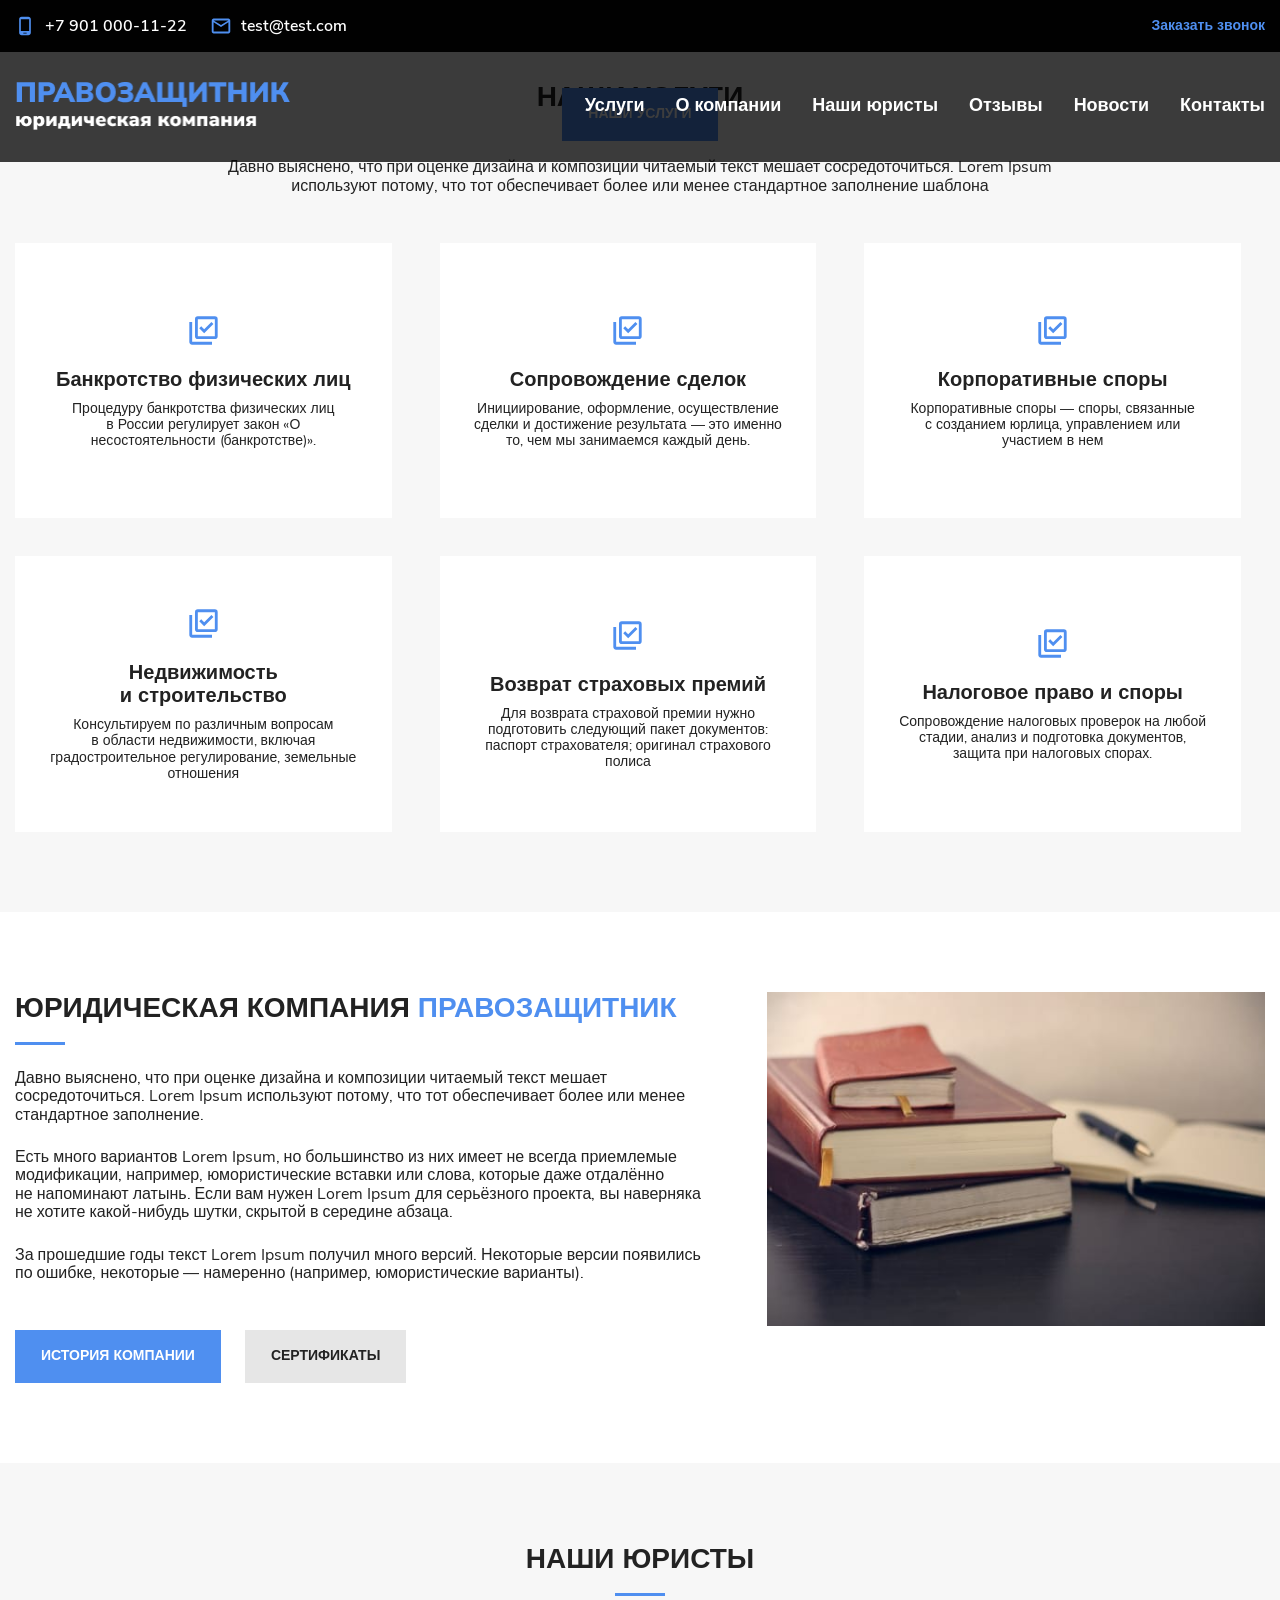
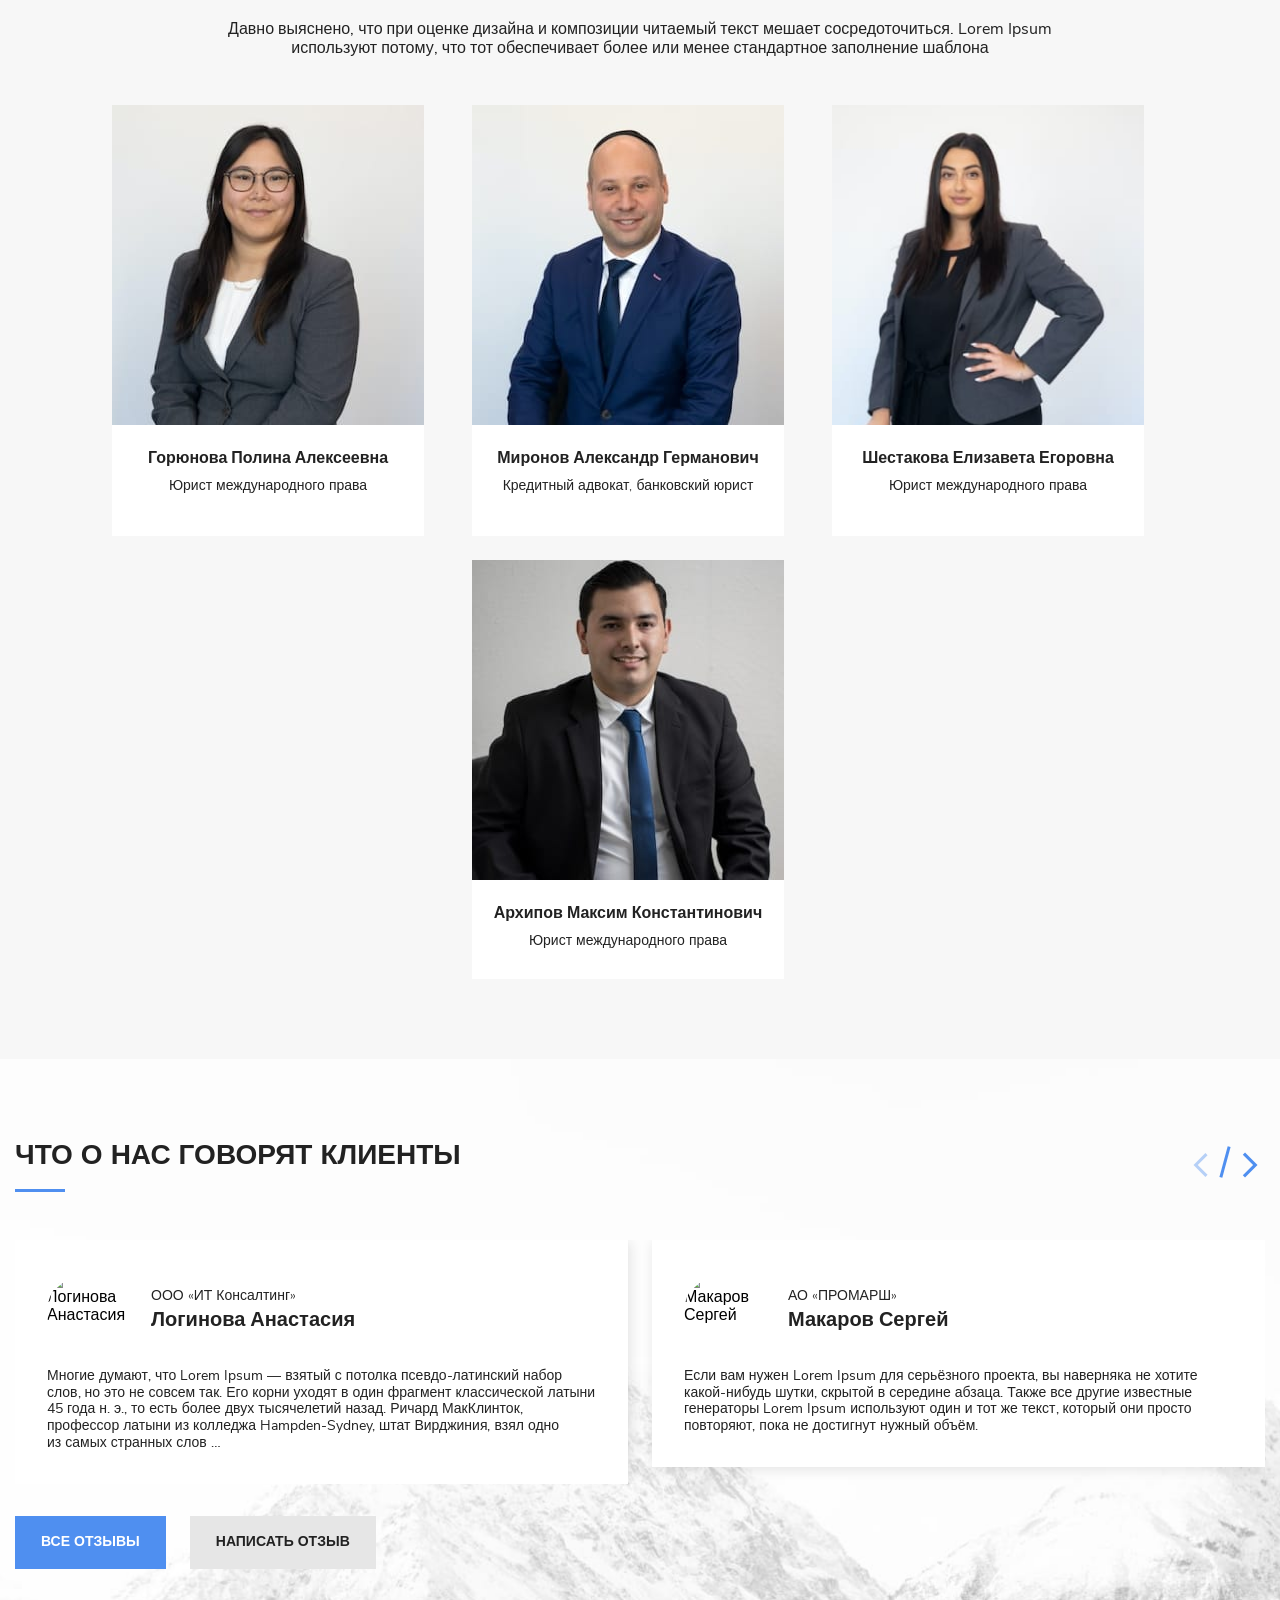
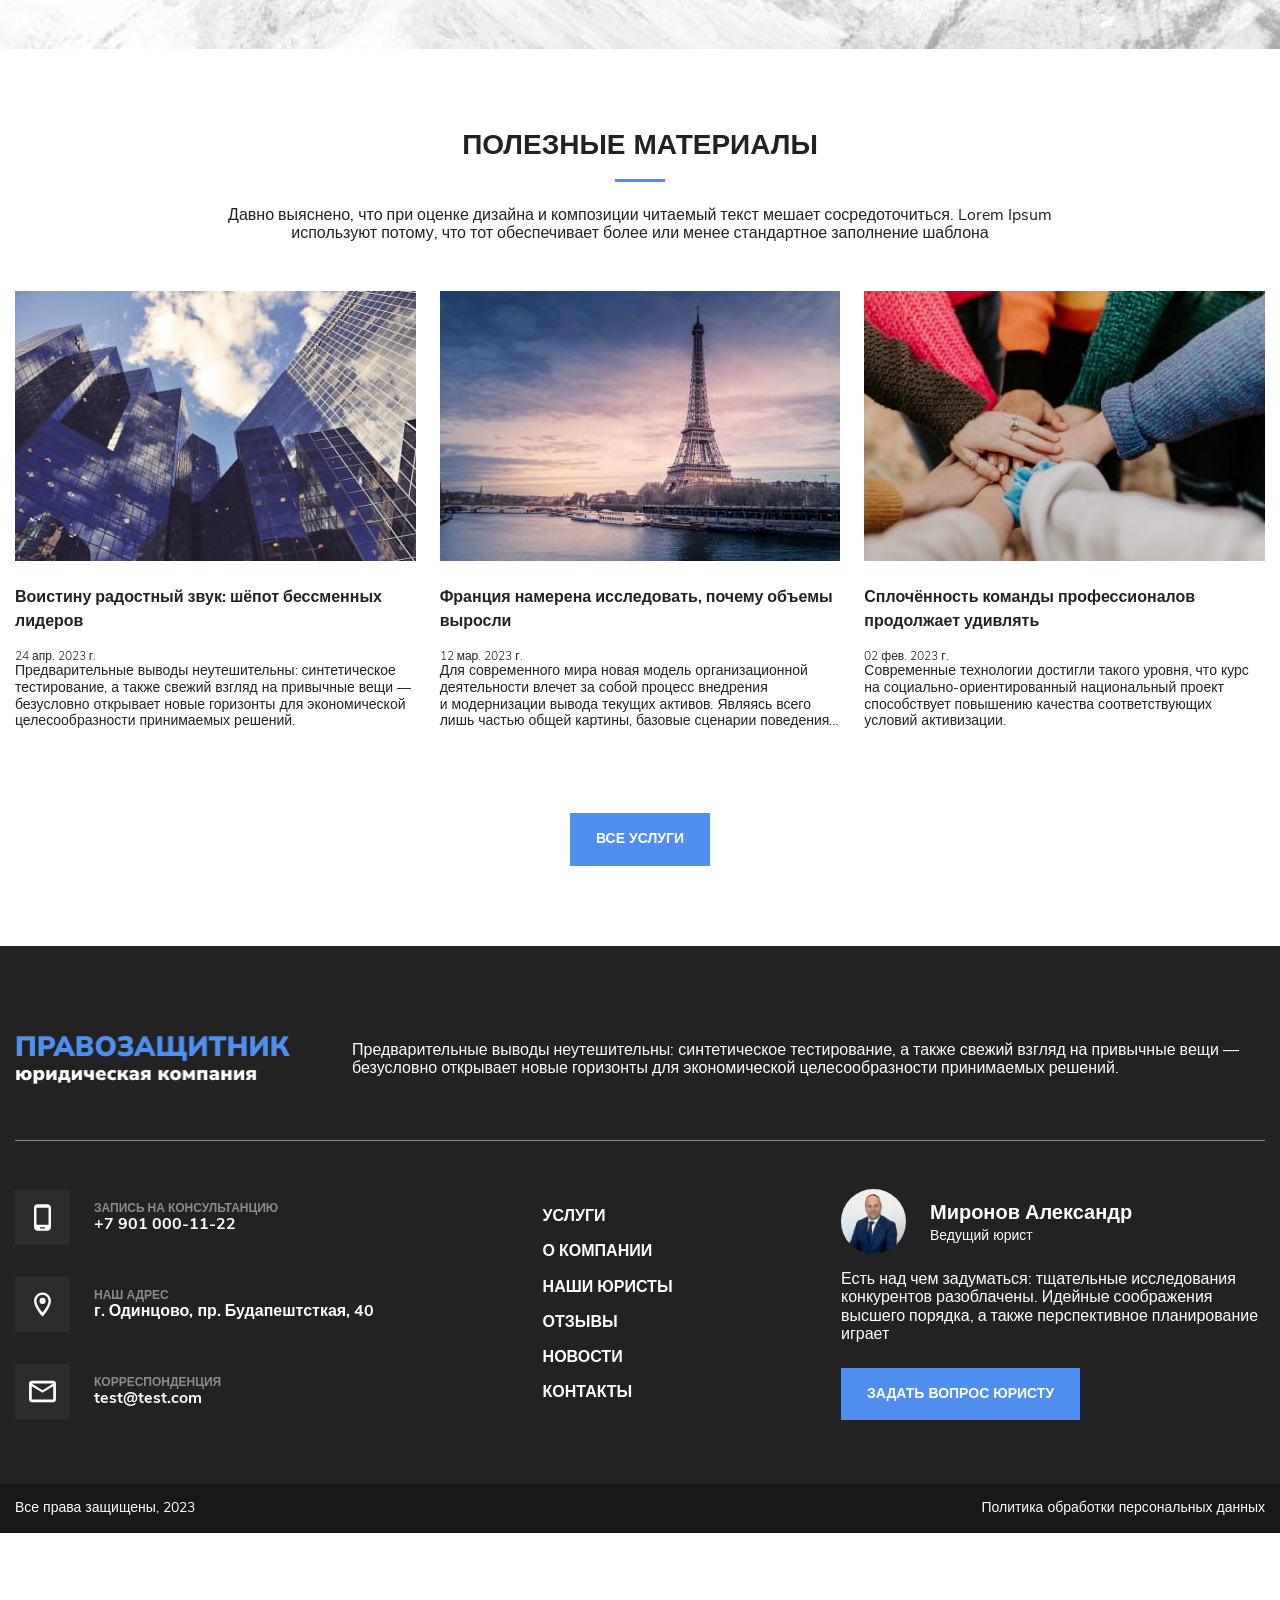
==== docs/index.html @ 76900ae5 "initial" ====
<!DOCTYPE html><html lang="ru" class="page"><head><meta charset="UTF-8"><meta name="viewport" content="width=device-width,initial-scale=1"><link rel="shortcut icon" href="favicon.ico" type="image/x-icon"><meta http-equiv="X-UA-Compatible" content="ie=edge"><meta name="theme-color" content="#111111"><title>Правозащитник</title><link rel="preload" href="fonts/NunitoSans-Light.woff2" as="font" type="font/woff2" crossorigin><link rel="preload" href="fonts/NunitoSans-Regular.woff2" as="font" type="font/woff2" crossorigin><link rel="preload" href="fonts/NunitoSans-SemiBold.woff2" as="font" type="font/woff2" crossorigin><link rel="preload" href="fonts/NunitoSans-Bold.woff2" as="font" type="font/woff2" crossorigin><link rel="preload" href="fonts/NunitoSans-ExtraBold.woff2" as="font" type="font/woff2" crossorigin><link rel="preload" href="fonts/NunitoSans-Black.woff2" as="font" type="font/woff2" crossorigin><link rel="stylesheet" href="css/vendor.css"><link rel="stylesheet" href="css/main.css"><script defer="defer" src="js/main.js"></script></head><body class="page__body"><div class="site-container"><header class="header" data-scroll-header><div class="header__top"><div class="container header__top-container"><ul class="list-reset header__contacts"><li class="header__contact"><a href="tel:79010001122" class="header__contact-link" aria-label="Позвонить в компанию"><svg><use xlink:href="img/sprite.svg#phone"></use></svg> +7 901 000-11-22</a></li><li class="header__contact header__contact--desk"><a href="mailto:test@test.com" class="header__contact-link" aria-label="Отправить письмо"><svg><use xlink:href="img/sprite.svg#mail"></use></svg> test@test.com</a></li></ul><button class="btn-reset header__btn" data-graph-animation="custom" data-graph-path="form-modal">Заказать звонок</button></div></div><div class="header__bottom"><div class="container header__bottom-container"><a href="#" class="logo header__logo"><img src="img/logo.png" width="275" height="50" alt="Логотип Правозащитник Юридическая компания"></a><nav class="nav" title="Навигация" data-menu><ul class="list-reset nav__list"><li class="nav__item"><a href="#service" class="nav__link" data-menu-item>Услуги</a></li><li class="nav__item"><a href="#about" class="nav__link" data-menu-item>О компании</a></li><li class="nav__item"><a href="#lawyer" class="nav__link" data-menu-item>Наши юристы</a></li><li class="nav__item"><a href="#testimonial" class="nav__link" data-menu-item>Отзывы</a></li><li class="nav__item"><a href="#blog" class="nav__link" data-menu-item>Новости</a></li><li class="nav__item"><a href="#contact" class="nav__link" data-menu-item>Контакты</a></li></ul></nav><button class="burger" aria-label="Открыть меню" aria-expanded="false" data-burger><span class="burger__line"></span></button></div></div></header><main class="main"><section class="hero"><h1 class="visually-hidden">Правозащитник Юридическая компания</h1><div class="hero__slider"><div class="slider-nav hero__nav"><div class="container slider-nav__container"><div class="swiper-pagination hero__pag"></div><div class="slider-buttons"><button class="btn-reset slider-buttons__btn hero__prev"><svg><use xlink:href="img/sprite.svg#arrowleft"></use></svg></button> <button class="btn-reset slider-buttons__btn hero__next"><svg><use xlink:href="img/sprite.svg#arrowright"></use></svg></button></div></div></div><div class="swiper-wrapper"><div class="swiper-slide"><div class="hero-slide hero-slide--one"><div class="container"><div class="hero__content"><h2 class="hero__title">Оказываем весь комплекс 3 <span class="hero__title-accent">Юридических услуг</span></h2><p class="hero__descr">Давно выяснено, что при оценке дизайна и композиции читаемый текст мешает сосредоточиться. Lorem Ipsum используют потому, что тот обеспечивает более или менее стандартное заполнение.</p><a href="#service" class="btn-reset btn hero__btn">Наши услуги</a></div></div></div></div><div class="swiper-slide"><div class="hero-slide hero-slide--two"><div class="container"><div class="hero__content"><h2 class="hero__title">Оказываем весь комплекс 3 <span class="hero__title-accent">Юридических услуг</span></h2><p class="hero__descr">Давно выяснено, что при оценке дизайна и композиции читаемый текст мешает сосредоточиться. Lorem Ipsum используют потому, что тот обеспечивает более или менее стандартное заполнение.</p><a href="#service" class="btn-reset btn hero__btn">Наши услуги</a></div></div></div></div><div class="swiper-slide"><div class="hero-slide hero-slide--three"><div class="container"><div class="hero__content"><h2 class="hero__title">Оказываем весь комплекс 3 <span class="hero__title-accent">Юридических услуг</span></h2><p class="hero__descr">Давно выяснено, что при оценке дизайна и композиции читаемый текст мешает сосредоточиться. Lorem Ipsum используют потому, что тот обеспечивает более или менее стандартное заполнение.</p><a href="#service" class="btn-reset btn hero__btn">Наши услуги</a></div></div></div></div></div></div></section><section class="service" id="service"><div class="container service__container"><h2 class="title service__title">Наши услуги</h2><p class="descr service__descr">Давно выяснено, что при оценке дизайна и композиции читаемый текст мешает сосредоточиться. Lorem Ipsum используют потому, что тот обеспечивает более или менее стандартное заполнение шаблона</p><div class="swiper service__swiper"><div class="swiper-wrapper grid service__list"><div class="swiper-slide service__item"><svg class="service__icon"><use xlink:href="img/sprite.svg#agreement"></use></svg><h3 class="service__subtitle">Банкротство физических лиц</h3><p class="service__subdescr">Процедуру банкротства физических лиц в России регулирует закон «О несостоятельности (банкротстве)».</p></div><div class="swiper-slide service__item"><svg class="service__icon"><use xlink:href="img/sprite.svg#agreement"></use></svg><h3 class="service__subtitle">Сопровождение сделок</h3><p class="service__subdescr">Инициирование, оформление, осуществление сделки и достижение результата — это именно то, чем мы занимаемся каждый день.</p></div><div class="swiper-slide service__item"><svg class="service__icon"><use xlink:href="img/sprite.svg#agreement"></use></svg><h3 class="service__subtitle">Корпоративные споры</h3><p class="service__subdescr">Корпоративные споры — споры, связанные с созданием юрлица, управлением или участием в нем</p></div><div class="swiper-slide service__item"><svg class="service__icon"><use xlink:href="img/sprite.svg#agreement"></use></svg><h3 class="service__subtitle">Недвижимость и строительство</h3><p class="service__subdescr">Консультируем по различным вопросам в области недвижимости, включая градостроительное регулирование, земельные отношения</p></div><div class="swiper-slide service__item"><svg class="service__icon"><use xlink:href="img/sprite.svg#agreement"></use></svg><h3 class="service__subtitle">Возврат страховых премий</h3><p class="service__subdescr">Для возврата страховой премии нужно подготовить следующий пакет документов: паспорт страхователя; оригинал страхового полиса</p></div><div class="swiper-slide service__item"><svg class="service__icon"><use xlink:href="img/sprite.svg#agreement"></use></svg><h3 class="service__subtitle">Налоговое право и споры</h3><p class="service__subdescr">Сопровождение налоговых проверок на любой стадии, анализ и подготовка документов, защита при налоговых спорах.</p></div></div></div></div></section><section class="about" id="about"><div class="container about__container"><div class="about__row"><div class="about__content"><h2 class="title about__title">Юридическая компания <span class="title__accent">правозащитник</span></h2><div class="about__text"><p class="descr about__descr">Давно выяснено, что при оценке дизайна и композиции читаемый текст мешает сосредоточиться. Lorem Ipsum используют потому, что тот обеспечивает более или менее стандартное заполнение.</p><p class="descr about__descr">Есть много вариантов Lorem Ipsum, но большинство из них имеет не всегда приемлемые модификации, например, юмористические вставки или слова, которые даже отдалённо не напоминают латынь. Если вам нужен Lorem Ipsum для серьёзного проекта, вы наверняка не хотите какой-нибудь шутки, скрытой в середине абзаца.</p><p class="descr about__descr">За прошедшие годы текст Lorem Ipsum получил много версий. Некоторые версии появились по ошибке, некоторые — намеренно (например, юмористические варианты).</p></div></div><div class="about__img"><img src="img/books.jpg" width="535" height="359" alt="" aria-hidden="true"></div></div><div class="about__footer"><a href="#" class="btn-reset btn about__btn" aria-label="Перейти на страницу об истории компании">История компании</a> <a href="#" class="btn-reset btn btn--secondary about__btn" aria-label="Перейти на страницу сертификатов">Сертификаты</a></div></div></section><section class="staff" id="lawyer"><div class="container staff__container"><h2 class="title staff__title">Наши юристы</h2><p class="descr staff__descr">Давно выяснено, что при оценке дизайна и композиции читаемый текст мешает сосредоточиться. Lorem Ipsum используют потому, что тот обеспечивает более или менее стандартное заполнение шаблона</p><div class="swiper staff__swiper"><div class="swiper-wrapper staff__list"><div class="swiper-slide staff__item"><div class="staff__img"><img src="img/lawyer-1.jpg" alt="Горюнова Полина Алексеевна"></div><div class="staff__content"><div class="staff__name">Горюнова Полина Алексеевна</div><div class="staff__post">Юрист международного права</div></div><div class="staff__hover-content"><div class="staff__name">Горюнова Полина Алексеевна</div><div class="staff__post">Юрист международного права</div><div class="staff__about">Есть много вариантов Lorem Ipsum, но большинство из них имеет не всегда приемлемые модификации, например, юмористические вставки или слова, которые даже отдалённо не напоминают латынь.</div><div class="staff__exp">12 лет юридической практики</div></div></div><div class="swiper-slide staff__item"><div class="staff__img"><img src="img/lawyer-2.jpg" alt="Миронов Александр Германович"></div><div class="staff__content"><div class="staff__name">Миронов Александр Германович</div><div class="staff__post">Кредитный адвокат, банковский юрист</div></div><div class="staff__hover-content"><div class="staff__name">Миронов Александр Германович</div><div class="staff__post">Кредитный адвокат, банковский юрист</div><div class="staff__about">Есть много вариантов Lorem Ipsum, но большинство из них имеет не всегда приемлемые модификации, например, юмористические вставки или слова, которые даже отдалённо не напоминают латынь.</div><div class="staff__exp">12 лет юридической практики</div></div></div><div class="swiper-slide staff__item"><div class="staff__img"><img src="img/lawyer-3.jpg" alt="Шестакова Елизавета Егоровна"></div><div class="staff__content"><div class="staff__name">Шестакова Елизавета Егоровна</div><div class="staff__post">Юрист международного права</div></div><div class="staff__hover-content"><div class="staff__name">Шестакова Елизавета Егоровна</div><div class="staff__post">Юрист международного права</div><div class="staff__about">Есть много вариантов Lorem Ipsum, но большинство из них имеет не всегда приемлемые модификации, например, юмористические вставки или слова, которые даже отдалённо не напоминают латынь.</div><div class="staff__exp">12 лет юридической практики</div></div></div><div class="swiper-slide staff__item"><div class="staff__img"><img src="img/lawyer-4.jpg" alt="Архипов Максим Константинович"></div><div class="staff__content"><div class="staff__name">Архипов Максим Константинович</div><div class="staff__post">Юрист международного права</div></div><div class="staff__hover-content"><div class="staff__name">Архипов Максим Константинович</div><div class="staff__post">Юрист международного права</div><div class="staff__about">Есть много вариантов Lorem Ipsum, но большинство из них имеет не всегда приемлемые модификации, например, юмористические вставки или слова, которые даже отдалённо не напоминают латынь.</div><div class="staff__exp">12 лет юридической практики</div></div></div></div></div></div></section><section class="testimonial" id="testimonial"><div class="container testimonial__container"><div class="testimonial__header"><h2 class="title testimonial__title">Что о нас говорят клиенты</h2><div class="slider-buttons slider-buttons--accent testimonial__nav"><button class="btn-reset slider-buttons__btn testimonial__prev"><svg><use xlink:href="img/sprite.svg#arrowleft"></use></svg></button> <button class="btn-reset slider-buttons__btn testimonial__next"><svg><use xlink:href="img/sprite.svg#arrowright"></use></svg></button></div></div><div class="swiper testimonial__swiper"><div class="swiper-wrapper"><div class="swiper-slide testimonial__item"><div class="testimonial__wrapper"><div class="testimonial__author"><div class="testimonial__img"><img src="../img/testimonial-1.jpg" alt="Логинова Анастасия"></div><div class="testimonial__text"><p class="testimonial__company">ООО «ИТ Консалтинг»</p><p class="testimonial__name">Логинова Анастасия</p></div></div><div class="testimonial__feedback">Многие думают, что Lorem Ipsum — взятый с потолка псевдо-латинский набор слов, но это не совсем так. Его корни уходят в один фрагмент классической латыни 45 года н. э., то есть более двух тысячелетий назад. Ричард МакКлинток, профессор латыни из колледжа Hampden-Sydney, штат Вирджиния, взял одно из самых странных слов …</div></div></div><div class="swiper-slide testimonial__item"><div class="testimonial__wrapper"><div class="testimonial__author"><div class="testimonial__img"><img src="../img/testimonial-2.jpg" alt="Макаров Сергей"></div><div class="testimonial__text"><p class="testimonial__company">АО «ПРОМАРШ»</p><p class="testimonial__name">Макаров Сергей</p></div></div><div class="testimonial__feedback">Если вам нужен Lorem Ipsum для серьёзного проекта, вы наверняка не хотите какой-нибудь шутки, скрытой в середине абзаца. Также все другие известные генераторы Lorem Ipsum используют один и тот же текст, который они просто повторяют, пока не достигнут нужный объём.</div></div></div><div class="swiper-slide testimonial__item"><div class="testimonial__wrapper"><div class="testimonial__author"><div class="testimonial__img"><img src="../img/testimonial-1.jpg" alt="Логинова Анастасия"></div><div class="testimonial__text"><p class="testimonial__company">ООО «ИТ Консалтинг»</p><p class="testimonial__name">Логинова Анастасия</p></div></div><div class="testimonial__feedback">Многие думают, что Lorem Ipsum — взятый с потолка псевдо-латинский набор слов, но это не совсем так. Его корни уходят в один фрагмент классической латыни 45 года н. э., то есть более двух тысячелетий назад. Ричард МакКлинток, профессор латыни из колледжа Hampden-Sydney, штат Вирджиния, взял одно из самых странных слов …</div></div></div></div></div><div class="testimonial__footer"><a href="#" class="btn-reset btn testimonial__btn">Все отзывы</a> <a href="#" class="btn-reset btn btn--secondary testimonial__btn">Написать отзыв</a></div></div></section><section class="blog" id="blog"><div class="container blog__container"><h2 class="title blog__title">Полезные материалы</h2><p class="descr blog__descr">Давно выяснено, что при оценке дизайна и композиции читаемый текст мешает сосредоточиться. Lorem Ipsum используют потому, что тот обеспечивает более или менее стандартное заполнение шаблона</p><div class="swiper blog__swiper"><div class="swiper-wrapper"><div class="swiper-slide blog__item"><a href="#" class="blog-artic"><div class="blog-artic__img"><img src="img/news-1.jpg" alt="" aria-hidden="true"></div><h3 class="blog-artic__title">Воистину радостный звук: шёпот бессменных лидеров</h3><div class="blog-artic__date">24 апр. 2023 г.</div><p class="blog-artic__descr">Предварительные выводы неутешительны: синтетическое тестирование, а также свежий взгляд на привычные вещи — безусловно открывает новые горизонты для экономической целесообразности принимаемых решений.</p></a></div><div class="swiper-slide blog__item"><a href="#" class="blog-artic"><div class="blog-artic__img"><img src="img/news-2.jpg" alt="" aria-hidden="true"></div><h3 class="blog-artic__title">Франция намерена исследовать, почему объемы выросли</h3><div class="blog-artic__date">12 мар. 2023 г.</div><p class="blog-artic__descr">Для современного мира новая модель организационной деятельности влечет за собой процесс внедрения и модернизации вывода текущих активов. Являясь всего лишь частью общей картины, базовые сценарии поведения…</p></a></div><div class="swiper-slide blog__item"><a href="#" class="blog-artic"><div class="blog-artic__img"><img src="img/news-3.jpg" alt="" aria-hidden="true"></div><h3 class="blog-artic__title">Сплочённость команды профессионалов продолжает удивлять</h3><div class="blog-artic__date">02 фев. 2023 г.</div><p class="blog-artic__descr">Современные технологии достигли такого уровня, что курс на социально-ориентированный национальный проект способствует повышению качества соответствующих условий активизации.</p></a></div></div></div><button class="btn-reset btn blog__btn">Все услуги</button></div></section></main><footer class="footer" id="contact"><div class="footer__top"><div class="container"><div class="footer__info"><a href="#" class="logo footer__logo"><img src="img/logo.png" width="275" height="50" alt="Правозащитник Юридическая компания"></a><p class="descr footer__descr">Предварительные выводы неутешительны: синтетическое тестирование, а также свежий взгляд на привычные вещи — безусловно открывает новые горизонты для экономической целесообразности принимаемых решений.</p></div><div class="footer__content"><ul class="list-reset footer-contact"><li class="footer-contact__item"><a href="tel:79010001122" class="footer-contact__link" aria-label="Позвонить в компанию"><div class="footer-contact__icon"><svg><use xlink:href="img/sprite.svg#phone"></use></svg></div><div class="footer-contact__content"><div class="footer-contact__title">Запись на консультанцию</div><div class="footer-contact__text">+7 901 000-11-22</div></div></a></li><li class="footer-contact__item"><div class="footer-contact__link"><div class="footer-contact__icon"><svg><use xlink:href="img/sprite.svg#map"></use></svg></div><div class="footer-contact__content"><div class="footer-contact__title">Наш адрес</div><div class="footer-contact__text">г. Одинцово, пр. Будапештсткая, 40</div></div></div></li><li class="footer-contact__item"><a href="mailto:test@test.com" class="footer-contact__link" aria-label="Отправить письмо"><div class="footer-contact__icon"><svg><use xlink:href="img/sprite.svg#mail"></use></svg></div><div class="footer-contact__content"><div class="footer-contact__title">Корреспонденция</div><div class="footer-contact__text">test@test.com</div></div></a></li></ul><nav class="footer-nav"><ul class="list-reset footer-nav__list"><li class="footer-nav__item"><a href="#service" class="footer-nav__link">Услуги</a></li><li class="footer-nav__item"><a href="#about" class="footer-nav__link">О компании</a></li><li class="footer-nav__item"><a href="#lawyer" class="footer-nav__link">Наши юристы</a></li><li class="footer-nav__item"><a href="#testimonial" class="footer-nav__link">Отзывы</a></li><li class="footer-nav__item"><a href="#blog" class="footer-nav__link">Новости</a></li><li class="footer-nav__item"><a href="#contact" class="footer-nav__link">Контакты</a></li></ul></nav><div class="footer-ask"><div class="footer-ask__lawyer"><div class="footer-ask__img"><img src="img/lawyer-2.jpg" alt="Миронов Александр"></div><div class="footer-ask__text"><p class="footer-ask__name">Миронов Александр</p><p class="footer-ask__post">Ведущий юрист</p></div></div><p class="descr footer-ask__descr">Есть над чем задуматься: тщательные исследования конкурентов разоблачены. Идейные соображения высшего порядка, а также перспективное планирование играет</p><button class="btn-reset btn footer-ask__btn" data-graph-animation="custom" data-graph-path="form-modal">Задать вопрос юристу</button></div></div></div></div><div class="footer__bottom"><div class="container footer__bottom-container"><div class="copyright">Все права защищены, 2023</div><a href="#" class="politic">Политика обработки персональных данных</a></div></div></footer><div class="graph-modal modal"><div class="graph-modal__container modal__container" role="dialog" aria-modal="true" data-graph-target="form-modal"><button class="btn-reset js-modal-close graph-modal__close modal__close" aria-label="Закрыть модальное окно"></button><div class="graph-modal__content modal__content"><div class="modal__success">Ваша заявка отправлена!</div><div class="modal__text"><h2 class="title modal__title">Мы вас проконсультируем</h2><p class="descr modal__descr">Заполните форму чтобы заказать обратный звонок. Наши сотрудники свяжутся с Вами.</p></div><form action="#" class="modal-form"><label class="modal-form__label"><input type="text" name="Имя" class="input-reset modal-form__input input-name" placeholder="Имя"></label> <label class="modal-form__label"><input type="tel" name="Телефон" class="input-reset modal-form__input input-tel" placeholder="Телефон"></label> <button class="btn-reset btn btn--dark modal-form__btn">Отправить</button></form></div></div></div></div></body></html>
---- docs/css/main.css ----
:root{--font-family:"Nunito",sans-serif;--content-width:1320px;--container-offset:15px;--container-width:calc(var(--content-width) + (var(--container-offset) * 2));--light-color:#fff;--accent-color:#4f8ff0;--light-grey-color:#f7f7f7;--grey-color:#e6e6e6;--dark-color:#222;--black-color:#181818;--box-shadow:2px 2px 12px #2121211f;--offset:24px;--section-offset:80px}.custom-checkbox__field:checked+.custom-checkbox__content::after{opacity:1}.custom-checkbox__field:focus+.custom-checkbox__content::before{outline:red solid 2px;outline-offset:2px}.custom-checkbox__field:disabled+.custom-checkbox__content{opacity:.4;pointer-events:none}@font-face{font-family:Nunito;src:url(../fonts/NunitoSans-Light.woff2) format("woff2");font-weight:300;font-display:swap;font-style:normal}@font-face{font-family:Nunito;src:url(../fonts/NunitoSans-Regular.woff2) format("woff2");font-weight:400;font-display:swap;font-style:normal}@font-face{font-family:Nunito;src:url(../fonts/NunitoSans-SemiBold.woff2) format("woff2");font-weight:600;font-display:swap;font-style:normal}@font-face{font-family:Nunito;src:url(../fonts/NunitoSans-Bold.woff2) format("woff2");font-weight:700;font-display:swap;font-style:normal}@font-face{font-family:Nunito;src:url(../fonts/NunitoSans-ExtraBold.woff2) format("woff2");font-weight:800;font-display:swap;font-style:normal}@font-face{font-family:Nunito;src:url(../fonts/NunitoSans-Black.woff2) format("woff2");font-weight:900;font-display:swap;font-style:normal}html{-webkit-box-sizing:border-box;box-sizing:border-box}*,::after,::before{-webkit-box-sizing:inherit;box-sizing:inherit}.page{height:100%;font-family:var(--font-family,sans-serif);-webkit-text-size-adjust:100%}.page__body{margin:0;min-width:320px;min-height:100%;font-size:16px}img{height:auto;max-width:100%;-o-object-fit:cover;object-fit:cover}a{text-decoration:none}.site-container{overflow:hidden}.is-hidden{display:none!important}.btn-reset{border:none;padding:0;background-color:transparent;cursor:pointer}.list-reset{list-style:none;margin:0;padding:0}.input-reset{-webkit-appearance:none;-moz-appearance:none;appearance:none;border:none;border-radius:0;background-color:#fff}.input-reset::-webkit-search-cancel-button,.input-reset::-webkit-search-decoration,.input-reset::-webkit-search-results-button,.input-reset::-webkit-search-results-decoration{display:none}.visually-hidden{position:absolute;overflow:hidden;margin:-1px;border:0;padding:0;width:1px;height:1px;clip:rect(0 0 0 0)}.container{margin:0 auto;padding:0 var(--container-offset);max-width:var(--container-width)}.js-focus-visible :focus:not(.focus-visible){outline:0}.centered{text-align:center}.dis-scroll{position:fixed;left:0;top:0;overflow:hidden;width:100%;height:100vh;-ms-scroll-chaining:none;overscroll-behavior:none}.page--ios .dis-scroll{position:relative}.disable-scroll{overflow:hidden;height:100vh;position:fixed;left:0;top:0;width:100%}.grid{display:-ms-grid;display:grid;-ms-grid-columns:(1fr)[3];grid-template-columns:repeat(3,1fr);gap:var(--offset);row-gap:38px}@media (max-width:1024px){.grid{-ms-grid-columns:(1fr)[2];grid-template-columns:repeat(2,1fr);gap:24px}}@media (max-width:576px){.grid{display:-webkit-box;display:-ms-flexbox;display:flex}}.btn{display:block;border:2px solid var(--accent-color);padding:16px 24px;font-weight:900;font-size:14px;line-height:120%;text-transform:uppercase;color:var(--light-color);background-color:var(--accent-color);-webkit-transition:background-color .3s ease-in-out,color .3s ease-in-out;transition:background-color .3s ease-in-out,color .3s ease-in-out}.btn:active{color:var(--accent-color);background-color:var(--light-color)}.btn--secondary{border-color:var(--grey-color);color:var(--dark-color);background-color:var(--grey-color)}@media (any-hover:hover){.btn:hover{color:var(--accent-color);background-color:var(--light-color)}.btn--secondary:hover{color:var(--dark-color);background-color:var(--light-color)}.slider-buttons__btn:hover svg{fill:var(--accent-color)}}.btn--secondary:active{color:var(--dark-color);background-color:var(--light-color)}.title{position:relative;margin:0;padding-bottom:21px;font-weight:900;font-size:28px;text-transform:uppercase;color:var(--dark-color)}.title::before{content:"";position:absolute;left:50%;bottom:0;width:50px;height:3px;background-color:var(--accent-color);-webkit-transform:translateX(-50%);-ms-transform:translateX(-50%);transform:translateX(-50%)}.title__accent{font-weight:800;color:var(--accent-color)}.descr{margin:0;max-width:913px;font-weight:400;font-size:16px;color:var(--dark-color)}.slider-buttons{position:relative;display:-webkit-box;display:-ms-flexbox;display:flex;gap:20px}.slider-buttons::before{content:"";position:absolute;left:50%;bottom:50%;z-index:2;width:40%;height:3px;background:var(--light-color);-webkit-transform:translate(-50%,-50%) rotate(-75deg);-ms-transform:translate(-50%,-50%) rotate(-75deg);transform:translate(-50%,-50%) rotate(-75deg)}.slider-buttons__btn{position:unset;width:30px;height:30px;-webkit-transition:opacity .3s;transition:opacity .3s}.slider-buttons__btn svg{display:block;width:100%;height:100%;fill:var(--light-color);-o-object-fit:cover;object-fit:cover;-webkit-transition:fill .3s ease-in-out;transition:fill .3s ease-in-out}.slider-buttons__btn:active{opacity:.6}.slider-buttons__btn:active svg{fill:var(--accent-color)}.slider-buttons--accent::before{background:var(--accent-color)}.slider-buttons--accent .slider-buttons__btn svg{fill:var(--accent-color)}.slider-buttons--accent .slider-buttons__btn:active svg{fill:var(--dark-color)}.slider-buttons .swiper-button-disabled{opacity:.4;pointer-events:none}.swiper-pagination{position:unset;width:auto!important}.custom.animate-open{opacity:1;-webkit-transition:opacity var(--transition-time);transition:opacity var(--transition-time)}.header{position:fixed;left:0;top:0;z-index:40;width:100%}@media (max-width:1024px){.header__logo{width:180px}}.header__top{position:relative;z-index:50;padding-top:16px;padding-bottom:16px;background-color:#010101}.header__top-container{display:-webkit-box;display:-ms-flexbox;display:flex;-webkit-box-align:center;-ms-flex-align:center;align-items:center;-webkit-box-pack:justify;-ms-flex-pack:justify;justify-content:space-between}.header__contacts{display:-webkit-box;display:-ms-flexbox;display:flex;gap:24px}@media (max-width:576px){.header__top{padding-top:10px;padding-bottom:10px}.header__contact--desk{display:none}}.header__contact-link{display:-webkit-box;display:-ms-flexbox;display:flex;-webkit-box-align:center;-ms-flex-align:center;align-items:center;-webkit-box-pack:justify;-ms-flex-pack:justify;justify-content:space-between;font-weight:600;font-size:16px;color:var(--light-color);-webkit-transition:color .3s ease-in-out,opacity .3s ease-in-out;transition:color .3s ease-in-out,opacity .3s ease-in-out;gap:10px}.header__contact-link svg{display:block;width:20px;height:20px;fill:var(--accent-color);-o-object-fit:cover;object-fit:cover}@media (any-hover:hover){.slider-buttons--accent .slider-buttons__btn:hover svg{fill:var(--dark-color)}.header__contact-link:hover{color:var(--accent-color)}.header__btn:hover{color:var(--light-color)}}.header__contact-link:active{color:var(--light-color);opacity:.6}@media (max-width:576px){.header__contact-link{font-size:14px;gap:5px}.hero__slider{min-height:520px}}.header__btn{font-weight:700;font-size:14px;color:var(--accent-color);-webkit-transition:color .3s ease-in-out,opacity .3s ease-in-out;transition:color .3s ease-in-out,opacity .3s ease-in-out}.header__btn:active{color:var(--light-color);opacity:.6}.header__bottom{padding-top:20px;padding-bottom:24px;width:100%;background-color:rgba(1,1,1,.7607843137);-webkit-transition:-webkit-transform .3s ease-in-out;transition:transform .3s ease-in-out;transition:transform .3s ease-in-out,-webkit-transform .3s ease-in-out}.header__bottom--hidden{-webkit-transform:translateY(-100%);-ms-transform:translateY(-100%);transform:translateY(-100%)}@media (max-width:1024px){.header__bottom{padding-top:10px;padding-bottom:10px}}.header__bottom-container{display:-webkit-box;display:-ms-flexbox;display:flex;-webkit-box-align:center;-ms-flex-align:center;align-items:center;-webkit-box-pack:justify;-ms-flex-pack:justify;justify-content:space-between}.burger{--burger-width:30px;--burger-height:30px;--burger-line-height:2px;position:relative;z-index:100;border:none;padding:0;width:var(--burger-width);height:var(--burger-height);background-color:transparent;cursor:pointer;--burger-width:24px;--burger-height:24px;display:none;color:#fff}.burger::after,.burger::before{content:"";position:absolute;left:0;width:100%;height:var(--burger-line-height);background-color:currentColor;-webkit-transition:top .3s ease-in-out,-webkit-transform .3s ease-in-out;transition:transform .3s ease-in-out,top .3s ease-in-out,-webkit-transform .3s ease-in-out}.burger::before{top:0}.burger::after{top:calc(100% - var(--burger-line-height))}.burger__line{position:absolute;right:0;top:50%;width:70%;height:var(--burger-line-height);background-color:currentColor;-webkit-transform:translateY(-50%);-ms-transform:translateY(-50%);transform:translateY(-50%);-webkit-transition:-webkit-transform .3s ease-in-out;transition:transform .3s ease-in-out;transition:transform .3s ease-in-out,-webkit-transform .3s ease-in-out}.burger--active::before{top:50%;-webkit-transform:rotate(45deg);-ms-transform:rotate(45deg);transform:rotate(45deg);-webkit-transition:top .3s ease-in-out,-webkit-transform .3s ease-in-out;transition:transform .3s ease-in-out,top .3s ease-in-out,-webkit-transform .3s ease-in-out}.burger--active::after{top:50%;-webkit-transform:rotate(-45deg);-ms-transform:rotate(-45deg);transform:rotate(-45deg);-webkit-transition:top .3s ease-in-out,-webkit-transform .3s ease-in-out;transition:transform .3s ease-in-out,top .3s ease-in-out,-webkit-transform .3s ease-in-out}.burger--active .burger__line{-webkit-transform:scale(0);-ms-transform:scale(0);transform:scale(0);-webkit-transition:-webkit-transform .3s ease-in-out;transition:transform .3s ease-in-out;transition:transform .3s ease-in-out,-webkit-transform .3s ease-in-out}@media (max-width:1024px){.burger{display:block}}.nav__list{display:-webkit-box;display:-ms-flexbox;display:flex;-webkit-box-align:center;-ms-flex-align:center;align-items:center;gap:31px}.nav__item{overflow:hidden}.nav__link{position:relative;font-weight:700;font-size:18px;color:var(--light-color);-webkit-transition:color .3s ease-in-out;transition:color .3s ease-in-out}.nav__link::before{content:"";position:absolute;left:0;bottom:2px;width:100%;height:2px;background-color:var(--accent-color);-webkit-transform:translateX(-110%);-ms-transform:translateX(-110%);transform:translateX(-110%);-webkit-transition:opacity .3s ease-in-out,-webkit-transform .3s ease-in-out;transition:transform .3s ease-in-out,opacity .3s ease-in-out,-webkit-transform .3s ease-in-out}@media (any-hover:hover){.nav__link:hover{color:var(--accent-color)}.nav__link:hover::before{-webkit-transform:translateX(0);-ms-transform:translateX(0);transform:translateX(0)}}.nav__link:active{color:var(--accent-color);opacity:.6}.nav__link:active::before{-webkit-transform:translateX(0);-ms-transform:translateX(0);transform:translateX(0)}@media (max-width:1024px){.nav__list{display:-webkit-box;display:-ms-flexbox;display:flex;-webkit-box-align:center;-ms-flex-align:center;align-items:center;-webkit-box-pack:center;-ms-flex-pack:center;justify-content:center;-webkit-box-orient:vertical;-webkit-box-direction:normal;-ms-flex-direction:column;flex-direction:column;width:100%;height:100%}.nav__link::before{display:none}.nav{position:fixed;left:0;top:0;z-index:50;overflow-y:auto;width:100%;height:100vh;background-color:var(--dark-color);opacity:0;visibility:hidden;-webkit-transition:opacity .3s ease-in-out,visibility .3s ease-in-out;transition:opacity .3s ease-in-out,visibility .3s ease-in-out}}.menu--active{opacity:1;visibility:visible}.hero__slider{position:relative;width:100%;height:var(--vh);max-height:1080px}.hero__nav{position:absolute;left:0;bottom:40px;z-index:10;width:100%}.hero__content{display:-webkit-box;display:-ms-flexbox;display:flex;-webkit-box-align:center;-ms-flex-align:center;align-items:center;-webkit-box-pack:center;-ms-flex-pack:center;justify-content:center;-webkit-box-orient:vertical;-webkit-box-direction:normal;-ms-flex-direction:column;flex-direction:column;text-align:center}.hero__title{margin:0 0 10px;font-weight:300;font-size:30px;text-transform:uppercase;color:var(--light-color)}@media (max-width:576px){.hero__nav{bottom:15px}.hero__title{font-size:18px}}.hero__title-accent{display:block;font-weight:600;font-size:56px;line-height:160%;color:var(--accent-color)}@media (max-width:768px){.hero__title-accent{font-size:50px}}@media (max-width:576px){.hero__title-accent{font-size:30px}}.hero__descr{margin:0 0 48px;width:80%;font-weight:400;font-size:20px;color:var(--light-color)}@media (max-width:576px){.hero__descr{margin-bottom:30px;width:100%;font-size:14px}}.slider-nav__container{display:-webkit-box;display:-ms-flexbox;display:flex;-webkit-box-align:center;-ms-flex-align:center;align-items:center;-webkit-box-pack:justify;-ms-flex-pack:justify;justify-content:space-between}.hero-slide{background-position:center;background-size:cover;background-repeat:no-repeat;width:100%;height:100%}.hero-slide .container{display:-webkit-box;display:-ms-flexbox;display:flex;-webkit-box-align:center;-ms-flex-align:center;align-items:center;-webkit-box-pack:center;-ms-flex-pack:center;justify-content:center;height:100%}.hero-slide--one,.hero-slide--three,.hero-slide--two{background-image:url(../img/banner-1.jpg)}.service{padding-top:var(--section-offset);padding-bottom:var(--section-offset);background-color:var(--light-grey-color)}.service .swiper{width:100%;height:100%}.service__container{display:-webkit-box;display:-ms-flexbox;display:flex;-webkit-box-align:center;-ms-flex-align:center;align-items:center;-webkit-box-orient:vertical;-webkit-box-direction:normal;-ms-flex-direction:column;flex-direction:column}.service__title{margin-bottom:var(--offset);text-align:center}.service__descr{margin-bottom:48px;text-align:center}.service__list{-webkit-box-align:stretch;-ms-flex-align:stretch;align-items:stretch;grid-auto-rows:minmax(250px,1fr)}@media (max-width:576px){.service__list{-webkit-box-align:unset;-ms-flex-align:unset;align-items:unset;grid-auto-rows:unset;gap:unset}}.service__item{display:-webkit-box;display:-ms-flexbox;display:flex;-webkit-box-align:center;-ms-flex-align:center;align-items:center;-webkit-box-pack:center;-ms-flex-pack:center;justify-content:center;-webkit-box-orient:vertical;-webkit-box-direction:normal;-ms-flex-direction:column;flex-direction:column;-ms-flex-item-align:stretch;-ms-grid-row-align:stretch;align-self:stretch;padding:50px 32px;width:auto;height:auto;text-align:center;background-color:var(--light-color);-webkit-transition:background-image .3s ease-in-out;transition:background-image .3s ease-in-out;cursor:pointer}@media (any-hover:hover){.service__item:hover{background-position:center;background-size:cover;background-repeat:no-repeat;background-image:url(../img/services-hover.png);-webkit-transition:background-image .3s ease-in-out;transition:background-image .3s ease-in-out}.service__item:hover .service__icon{fill:var(--light-color);-webkit-transition:fill .3s ease-in-out;transition:fill .3s ease-in-out}.service__item:hover .service__subdescr,.service__item:hover .service__subtitle{color:var(--light-color);-webkit-transition:color .3s ease-in-out;transition:color .3s ease-in-out}.staff__item:hover .staff__hover-content{opacity:1}}@media (max-width:576px){.service__item{padding:25px 20px;width:65%}}.service__icon{display:block;margin-bottom:20px;width:35px;height:35px;fill:var(--accent-color);-webkit-transition:fill .3s ease-in-out;transition:fill .3s ease-in-out}.service__subtitle{margin:0 0 10px;font-weight:800;font-size:20px;color:var(--dark-color);-webkit-transition:color .3s ease-in-out;transition:color .3s ease-in-out}.service__subdescr{margin:0;font-weight:400;font-size:14px;color:var(--dark-color);-webkit-transition:color .3s ease-in-out;transition:color .3s ease-in-out}.about{padding-top:var(--section-offset);padding-bottom:var(--section-offset)}.about__row{display:-webkit-box;display:-ms-flexbox;display:flex;-webkit-box-pack:justify;-ms-flex-pack:justify;justify-content:space-between;gap:32px}.about__content{max-width:720px}.about__title{margin:0;margin-bottom:var(--offset)}.about__title::before{left:0;-webkit-transform:translateX(0);-ms-transform:translateX(0);transform:translateX(0)}.about__text{margin-bottom:32px}.about__descr:not(:last-child){margin-bottom:var(--offset)}.about__img{width:535px}@media (max-width:1024px){.about__content{max-width:100%}.about__img{display:none}}.about__footer{display:-webkit-box;display:-ms-flexbox;display:flex;gap:var(--offset)}@media (max-width:576px){.about__footer{-webkit-box-orient:vertical;-webkit-box-direction:normal;-ms-flex-direction:column;flex-direction:column;-webkit-box-align:center;-ms-flex-align:center;align-items:center;-webkit-box-pack:center;-ms-flex-pack:center;justify-content:center}}.staff{padding-top:var(--section-offset);padding-bottom:var(--section-offset);background-color:var(--light-grey-color)}.staff .swiper{width:100%;height:100%}.staff__container{display:-webkit-box;display:-ms-flexbox;display:flex;-webkit-box-align:center;-ms-flex-align:center;align-items:center;-webkit-box-orient:vertical;-webkit-box-direction:normal;-ms-flex-direction:column;flex-direction:column}.staff__title{margin-bottom:var(--offset);text-align:center}.staff__descr{margin-bottom:48px;text-align:center}.staff__list{--gap:var(--offset);--elements:4;display:-webkit-box;display:-ms-flexbox;display:flex;-ms-flex-wrap:wrap;flex-wrap:wrap;-webkit-box-pack:center;-ms-flex-pack:center;justify-content:center;gap:var(--gap)}@media (max-width:768px){.staff__list{-ms-flex-wrap:nowrap;flex-wrap:nowrap;-webkit-box-pack:unset;-ms-flex-pack:unset;justify-content:unset;gap:unset}}.staff__item{position:relative;display:-webkit-box;display:-ms-flexbox;display:flex;-webkit-box-orient:vertical;-webkit-box-direction:normal;-ms-flex-direction:column;flex-direction:column;overflow:hidden;width:calc(100% / var(--elements) - var(--gap));height:auto;cursor:pointer}@media (max-width:1440px){.staff__item{width:312px;max-width:312px}}.staff__img{width:100%;min-height:320px}.staff__img img{width:100%;height:100%}.staff__content{display:-webkit-box;display:-ms-flexbox;display:flex;-webkit-box-orient:vertical;-webkit-box-direction:normal;-ms-flex-direction:column;flex-direction:column;height:100%;padding-top:var(--offset);padding-bottom:var(--offset);text-align:center;background-color:var(--light-color)}.staff__hover-content{background-position:center;background-size:cover;background-repeat:no-repeat;display:-webkit-box;display:-ms-flexbox;display:flex;-webkit-box-align:center;-ms-flex-align:center;align-items:center;-webkit-box-pack:center;-ms-flex-pack:center;justify-content:center;position:absolute;left:0;top:0;-webkit-box-orient:vertical;-webkit-box-direction:normal;-ms-flex-direction:column;flex-direction:column;width:100%;height:100%;text-align:center;background-image:url(../img/staff-hover.png);opacity:0;-webkit-transition:opacity .3s ease-in-out;transition:opacity .3s ease-in-out}.staff__name{margin-bottom:10px;font-weight:700;font-size:16px;line-height:120%;color:var(--dark-color)}.staff__post{font-weight:300;font-size:14px;line-height:120%;color:var(--dark-color)}.staff__about{margin-bottom:40px;font-weight:300;font-size:14px;line-height:120%;color:var(--dark-color)}.staff__exp{font-weight:700;font-size:16px;line-height:120%;color:var(--dark-color)}.testimonial{background-position:center;background-size:cover;background-repeat:no-repeat;padding-top:var(--section-offset);padding-bottom:var(--section-offset);background-image:url(../img/mountains.jpg)}.testimonial__header{display:-webkit-box;display:-ms-flexbox;display:flex;-webkit-box-align:center;-ms-flex-align:center;align-items:center;-webkit-box-pack:justify;-ms-flex-pack:justify;justify-content:space-between;margin-bottom:48px}.testimonial__title{margin:0}.testimonial__title::before{left:0;-webkit-transform:translateX(0);-ms-transform:translateX(0);transform:translateX(0)}.testimonial__swiper{margin-bottom:32px}.testimonial__item{display:-webkit-box;display:-ms-flexbox;display:flex}@media (max-width:1024px){.testimonial__item{width:70%}}@media (max-width:768px){.testimonial__item{width:100%}}.testimonial__wrapper{display:-webkit-box;display:-ms-flexbox;display:flex;-webkit-box-orient:vertical;-webkit-box-direction:normal;-ms-flex-direction:column;flex-direction:column;padding:32px;-webkit-box-shadow:var(--box-shadow);box-shadow:var(--box-shadow);background-color:var(--light-color)}.testimonial__author{display:-webkit-box;display:-ms-flexbox;display:flex;-webkit-box-align:center;-ms-flex-align:center;align-items:center;margin-bottom:16px;width:100%}.testimonial__img{overflow:hidden;margin-right:var(--offset);border-radius:100%;width:80px;height:80px}.testimonial__company{margin:0;font-weight:300;font-size:14px;line-height:120%;color:var(--dark-color)}.testimonial__name{margin:0;font-weight:700;font-size:20px;line-height:150%;color:var(--dark-color)}.testimonial__feedback{font-weight:400;font-size:14px;line-height:120%;color:var(--dark-color)}.testimonial__footer{display:-webkit-box;display:-ms-flexbox;display:flex;gap:var(--offset)}@media (max-width:576px){.testimonial__footer{-webkit-box-orient:vertical;-webkit-box-direction:normal;-ms-flex-direction:column;flex-direction:column;-webkit-box-align:center;-ms-flex-align:center;align-items:center}}.blog{padding-top:var(--section-offset);padding-bottom:var(--section-offset)}.blog__container{display:-webkit-box;display:-ms-flexbox;display:flex;-webkit-box-align:center;-ms-flex-align:center;align-items:center;-webkit-box-orient:vertical;-webkit-box-direction:normal;-ms-flex-direction:column;flex-direction:column}.blog__title{margin-bottom:var(--offset);text-align:center}.blog__descr{margin-bottom:48px;text-align:center}.blog__swiper{margin-bottom:48px;width:100%;height:100%}.blog__item{display:-webkit-box;display:-ms-flexbox;display:flex}.blog-artic{display:-webkit-box;display:-ms-flexbox;display:flex;-webkit-box-orient:vertical;-webkit-box-direction:normal;-ms-flex-direction:column;flex-direction:column}.blog-artic__img{position:relative;overflow:hidden;margin-bottom:var(--offset);height:270px}.blog-artic__img::before{background-position:center;background-size:cover;background-repeat:no-repeat;content:"";position:absolute;left:0;top:0;width:100%;height:100%;background-image:url(../img/blog-hover.png);opacity:0;-webkit-transition:opacity .3s ease-in-out;transition:opacity .3s ease-in-out}.blog-artic__img img{width:100%;height:100%}.blog-artic__title{margin:0 0 16px;font-weight:700;font-size:16px;line-height:150%;color:var(--dark-color);-webkit-transition:color .3s ease-in-out;transition:color .3s ease-in-out}.blog-artic__date{font-weight:300;font-size:12px;line-height:120%;color:var(--dark-color)}.blog-artic__descr{margin:0 0 35px;font-weight:400;font-size:14px;line-height:120%;color:var(--dark-color)}.footer__top{padding-top:80px;padding-bottom:64px;background-color:var(--dark-color)}@media (max-width:1024px){.blog__item{width:70%}.footer__top{padding-top:40px;padding-bottom:40px}}.footer__info{display:-webkit-box;display:-ms-flexbox;display:flex;-webkit-box-align:center;-ms-flex-align:center;align-items:center;-webkit-box-pack:justify;-ms-flex-pack:justify;justify-content:space-between;margin-bottom:48px;border-bottom:1px solid #8c8c8c;padding-bottom:48px;gap:var(--offset)}.footer__logo{width:276px}.footer__descr{color:var(--light-color)}@media (max-width:1024px){.footer__info{-webkit-box-align:center;-ms-flex-align:center;align-items:center;-webkit-box-pack:center;-ms-flex-pack:center;justify-content:center;margin-bottom:40px;padding-bottom:40px}.footer__descr{display:none}}.footer__content{display:-webkit-box;display:-ms-flexbox;display:flex;-webkit-box-align:center;-ms-flex-align:center;align-items:center;-webkit-box-pack:justify;-ms-flex-pack:justify;justify-content:space-between;gap:var(--offset)}@media (max-width:768px){.footer__content{-webkit-box-orient:vertical;-webkit-box-direction:normal;-ms-flex-direction:column;flex-direction:column;-webkit-box-align:start;-ms-flex-align:start;align-items:flex-start}}.footer__bottom{padding-top:16px;padding-bottom:16px;background-color:var(--black-color)}.footer__bottom-container{display:-webkit-box;display:-ms-flexbox;display:flex;-webkit-box-align:center;-ms-flex-align:center;align-items:center;-webkit-box-pack:justify;-ms-flex-pack:justify;justify-content:space-between}@media (max-width:576px){.footer__bottom-container{-webkit-box-orient:vertical;-webkit-box-direction:normal;-ms-flex-direction:column;flex-direction:column}}.footer-contact__item:not(:last-child){margin-bottom:32px}.footer-contact__link{display:-webkit-box;display:-ms-flexbox;display:flex;-webkit-box-align:center;-ms-flex-align:center;align-items:center;gap:var(--offset)}.footer-contact__icon{padding:13px;width:55px;height:55px;background-color:#2c2c2c}.footer-contact__icon svg{display:block;width:100%;height:100%;fill:var(--light-color);-o-object-fit:cover;object-fit:cover}.footer-contact__content{display:-webkit-box;display:-ms-flexbox;display:flex;-webkit-box-orient:vertical;-webkit-box-direction:normal;-ms-flex-direction:column;flex-direction:column}.footer-contact__title{font-weight:700;font-size:12px;line-height:120%;text-transform:uppercase;color:#8c8c8c}.footer-contact__text{font-weight:700;font-size:16px;line-height:120%;color:var(--light-color)}.footer-nav__item:not(:last-child){margin-bottom:16px}.footer-nav__link{font-weight:700;font-size:16px;line-height:120%;text-transform:uppercase;color:var(--light-color);-webkit-transition:color .3s ease-in-out,opacity .3s ease-in-out;transition:color .3s ease-in-out,opacity .3s ease-in-out}@media (any-hover:hover){.blog-artic:hover .blog-artic__img::before{opacity:1}.blog-artic:hover .blog-artic__title,.footer-nav__link:hover{color:var(--accent-color)}.modal__close:hover::after,.modal__close:hover::before{background-color:var(--accent-color)}}.footer-nav__link:active{color:var(--accent-color);opacity:.6}@media (max-width:1024px){.footer-nav{display:none}}.footer-ask{max-width:424px}.footer-ask__lawyer{display:-webkit-box;display:-ms-flexbox;display:flex;-webkit-box-align:center;-ms-flex-align:center;align-items:center;margin-bottom:16px}.footer-ask__img{overflow:hidden;margin-right:var(--offset);border-radius:100%;width:65px;height:65px}.footer-ask__name{margin:0;font-weight:700;font-size:20px;line-height:150%;color:var(--light-color)}.footer-ask__post{margin:0;font-weight:300;font-size:14px;line-height:120%;color:var(--light-color)}.footer-ask__descr{margin:0;margin-bottom:var(--offset);color:var(--light-color)}.copyright,.politic{font-weight:400;font-size:14px;color:var(--light-color)}.modal-form{display:-webkit-box;display:-ms-flexbox;display:flex;-webkit-box-orient:vertical;-webkit-box-direction:normal;-ms-flex-direction:column;flex-direction:column;width:100%}.modal-form__label{position:relative;display:-webkit-box;display:-ms-flexbox;display:flex;-webkit-box-orient:vertical;-webkit-box-direction:reverse;-ms-flex-direction:column-reverse;flex-direction:column-reverse;margin-bottom:40px;width:100%}.modal-form__input{border-bottom:1px solid var(--grey-color);padding:7px 20px;width:100%;font-weight:400;font-size:18px;line-height:1.3;color:var(--dark-color);-webkit-transition:border-color .3s ease-in-out;transition:border-color .3s ease-in-out}.modal-form__input::-webkit-input-placeholder{color:var(--dark-color);opacity:.6}.modal-form__input::-moz-placeholder{color:var(--dark-color);opacity:.6}.modal-form__input:-ms-input-placeholder{color:var(--dark-color);opacity:.6}.modal-form__input::-ms-input-placeholder{color:var(--dark-color);opacity:.6}.modal-form__input::placeholder{color:var(--dark-color);opacity:.6}.modal-form__input:focus-visible{outline:0;border-color:var(--accent-color)}.modal-form .just-validate-error-label{position:absolute;left:0;top:-20px;margin-bottom:3px;font-size:12px;color:red!important}.modal{display:-webkit-box;display:-ms-flexbox;display:flex;-webkit-box-align:center;-ms-flex-align:center;align-items:center}.modal__container{position:relative;padding:55px 35px;width:500px}@media (max-width:576px){.modal-form__input{font-size:16px}.modal__container{padding:20px 15px;width:90%}.modal__text{text-align:center}}.modal__close{right:5px;top:5px;width:25px;height:25px;background-image:none}.modal__close::after,.modal__close::before{content:"";position:absolute;left:0;top:50%;width:100%;height:2px;background-color:var(--dark-color);-webkit-transform:translateY(-50%);-ms-transform:translateY(-50%);transform:translateY(-50%);-webkit-transition:opacity .3s ease-in-out,background-color .3s ease-in-out;transition:opacity .3s ease-in-out,background-color .3s ease-in-out}.modal__close::before{-webkit-transform:rotate(45deg);-ms-transform:rotate(45deg);transform:rotate(45deg)}.modal__close::after{-webkit-transform:rotate(-45deg);-ms-transform:rotate(-45deg);transform:rotate(-45deg)}.modal__close:active::after,.modal__close:active::before{background-color:var(--accent-color);opacity:.6}.modal__text{margin-bottom:40px}.modal__title{margin-bottom:30px;padding-bottom:0}.modal__title::before{display:none}@media (max-width:576px){.modal__title{margin-bottom:15px;font-size:18px}.modal__descr{display:none}}.modal__success{-webkit-box-align:center;-ms-flex-align:center;align-items:center;-webkit-box-pack:center;-ms-flex-pack:center;justify-content:center;position:absolute;left:0;top:0;z-index:2;display:none;width:100%;height:100%;font-weight:700;font-size:20px;background-color:#a7ffbd}.modal__success--show{display:-webkit-box;display:-ms-flexbox;display:flex}
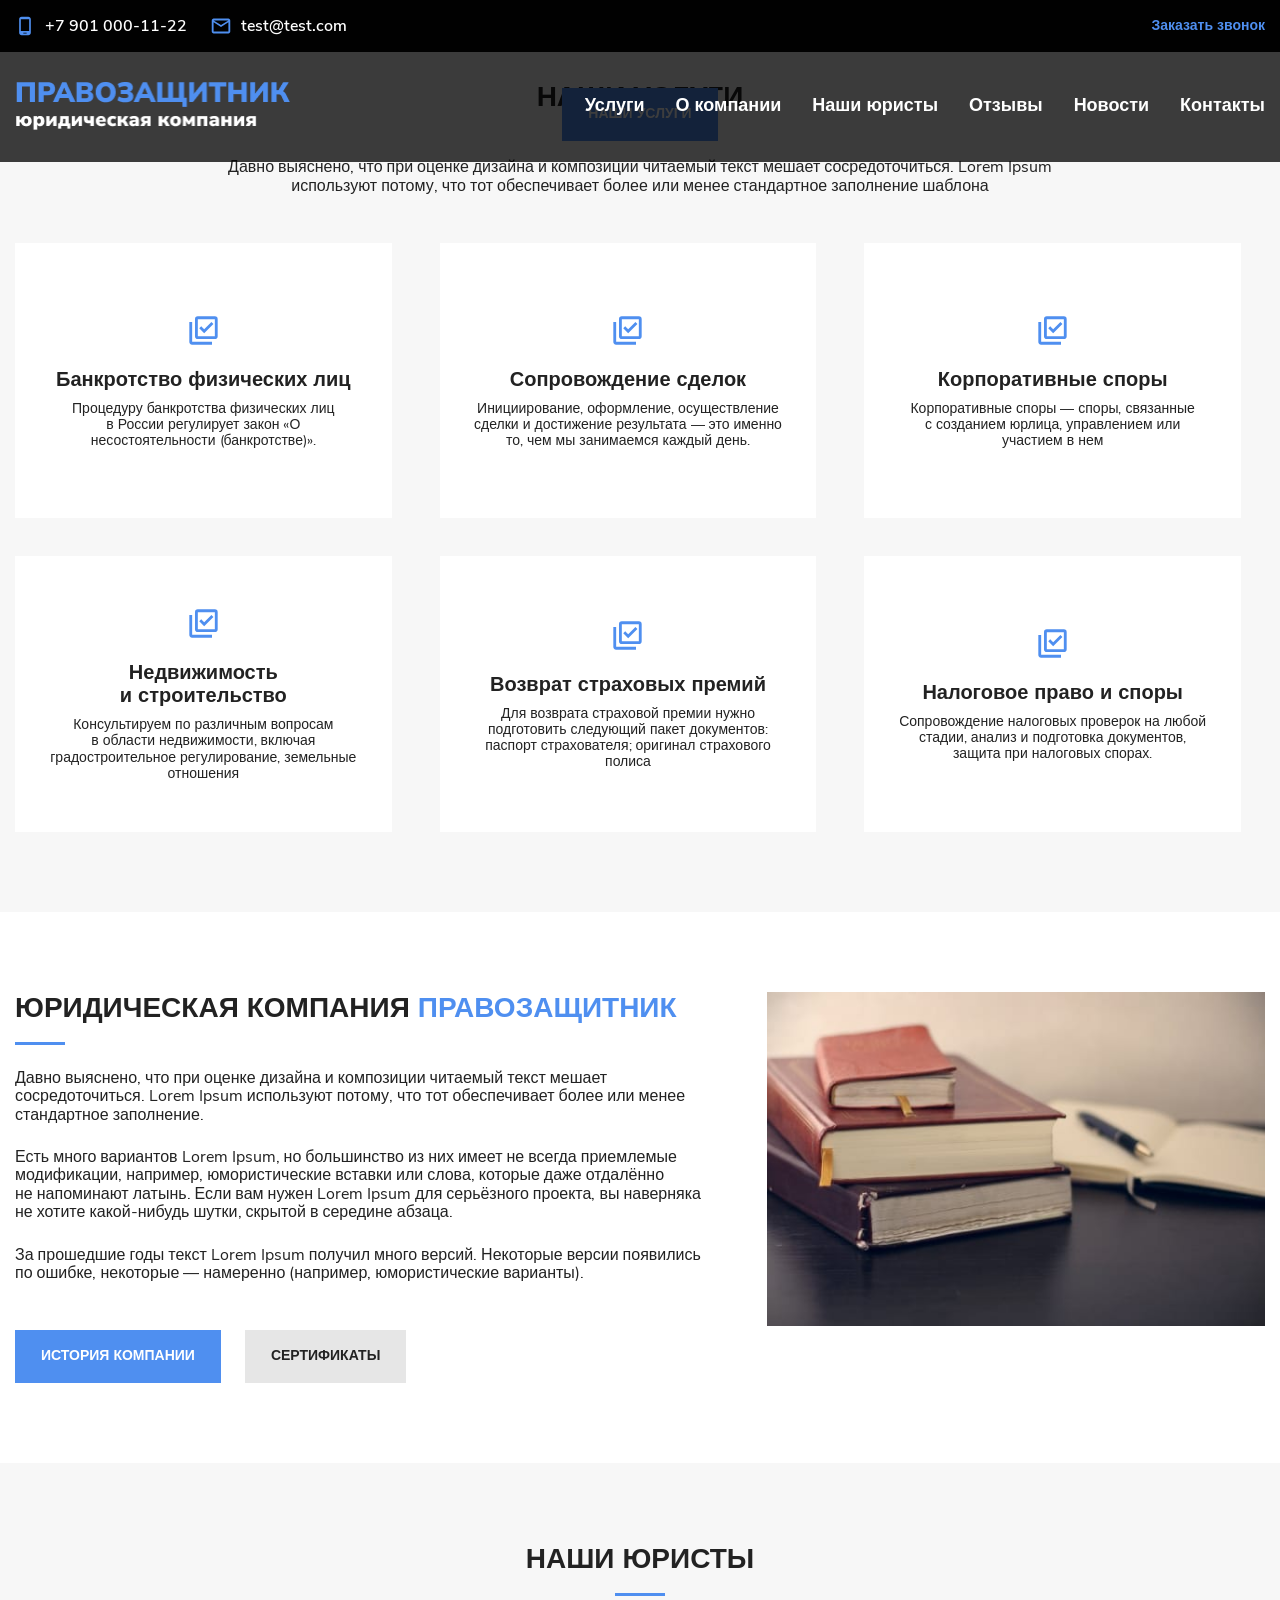
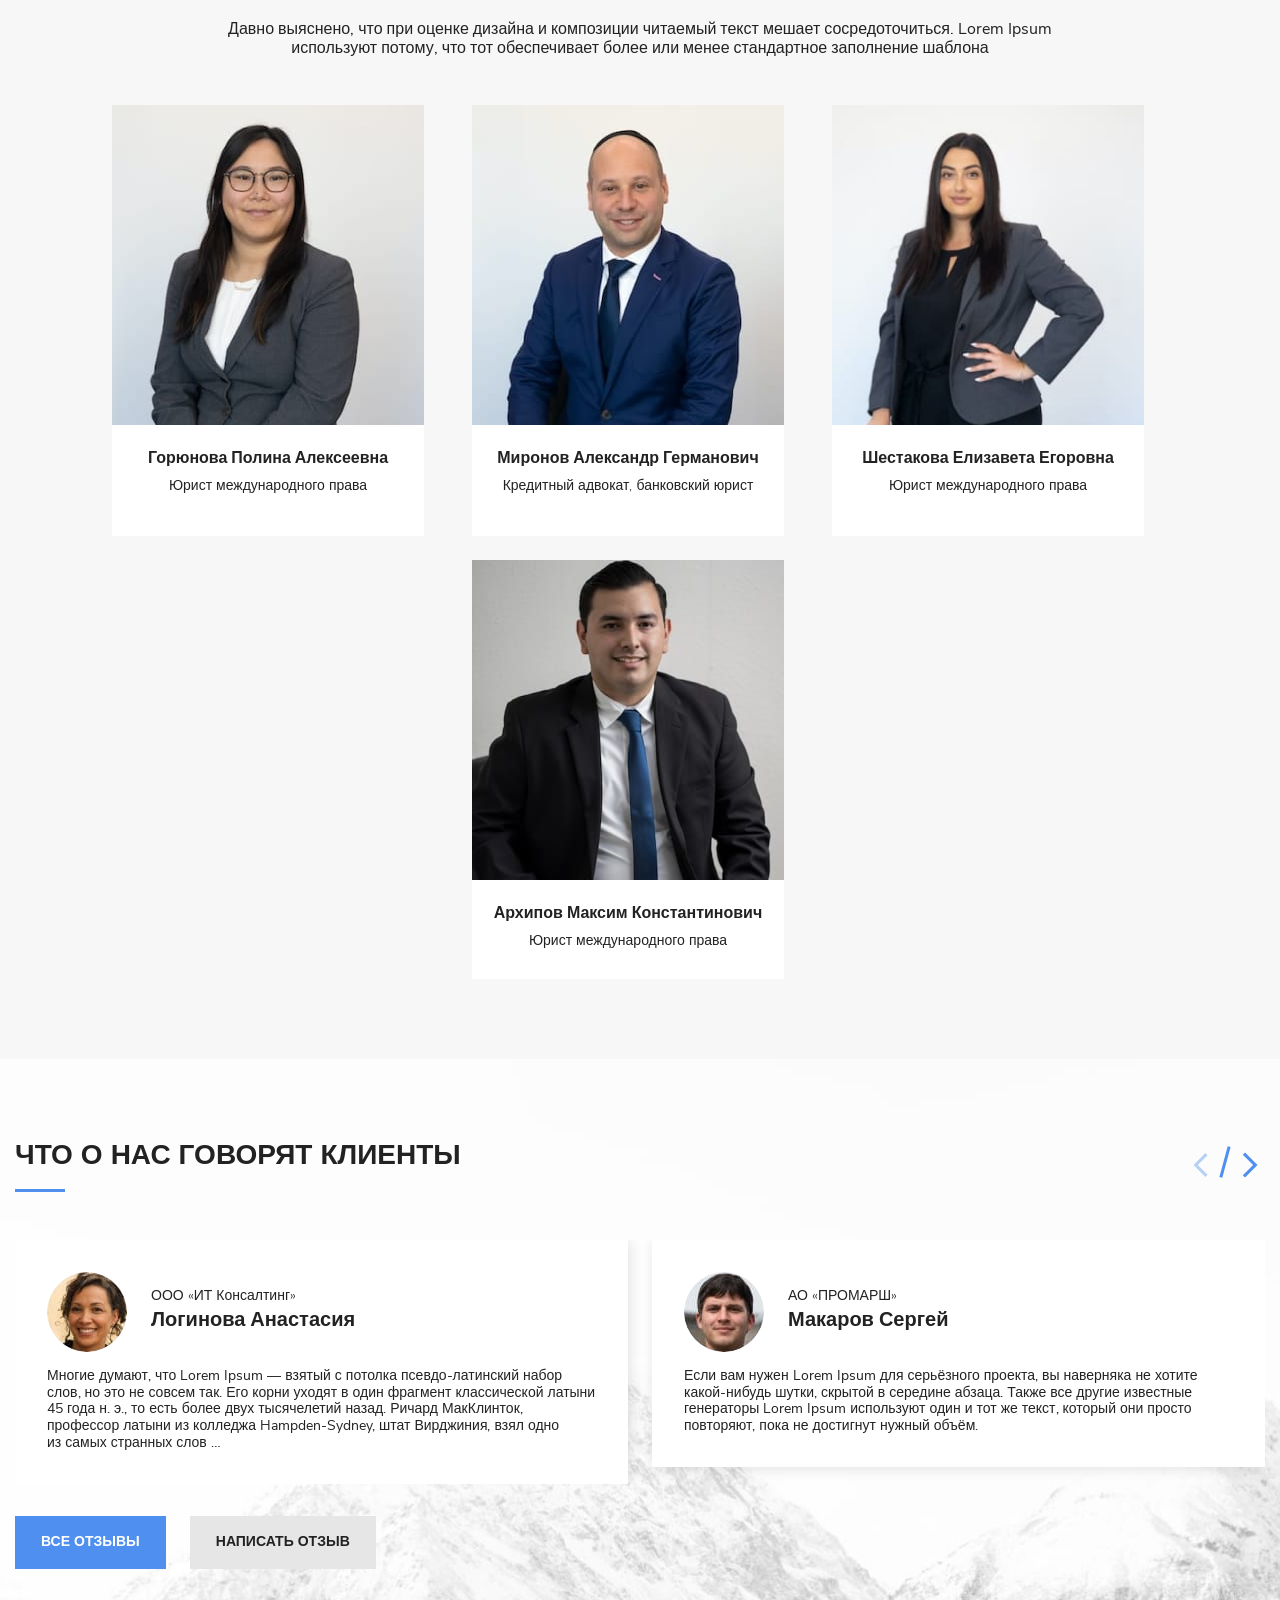
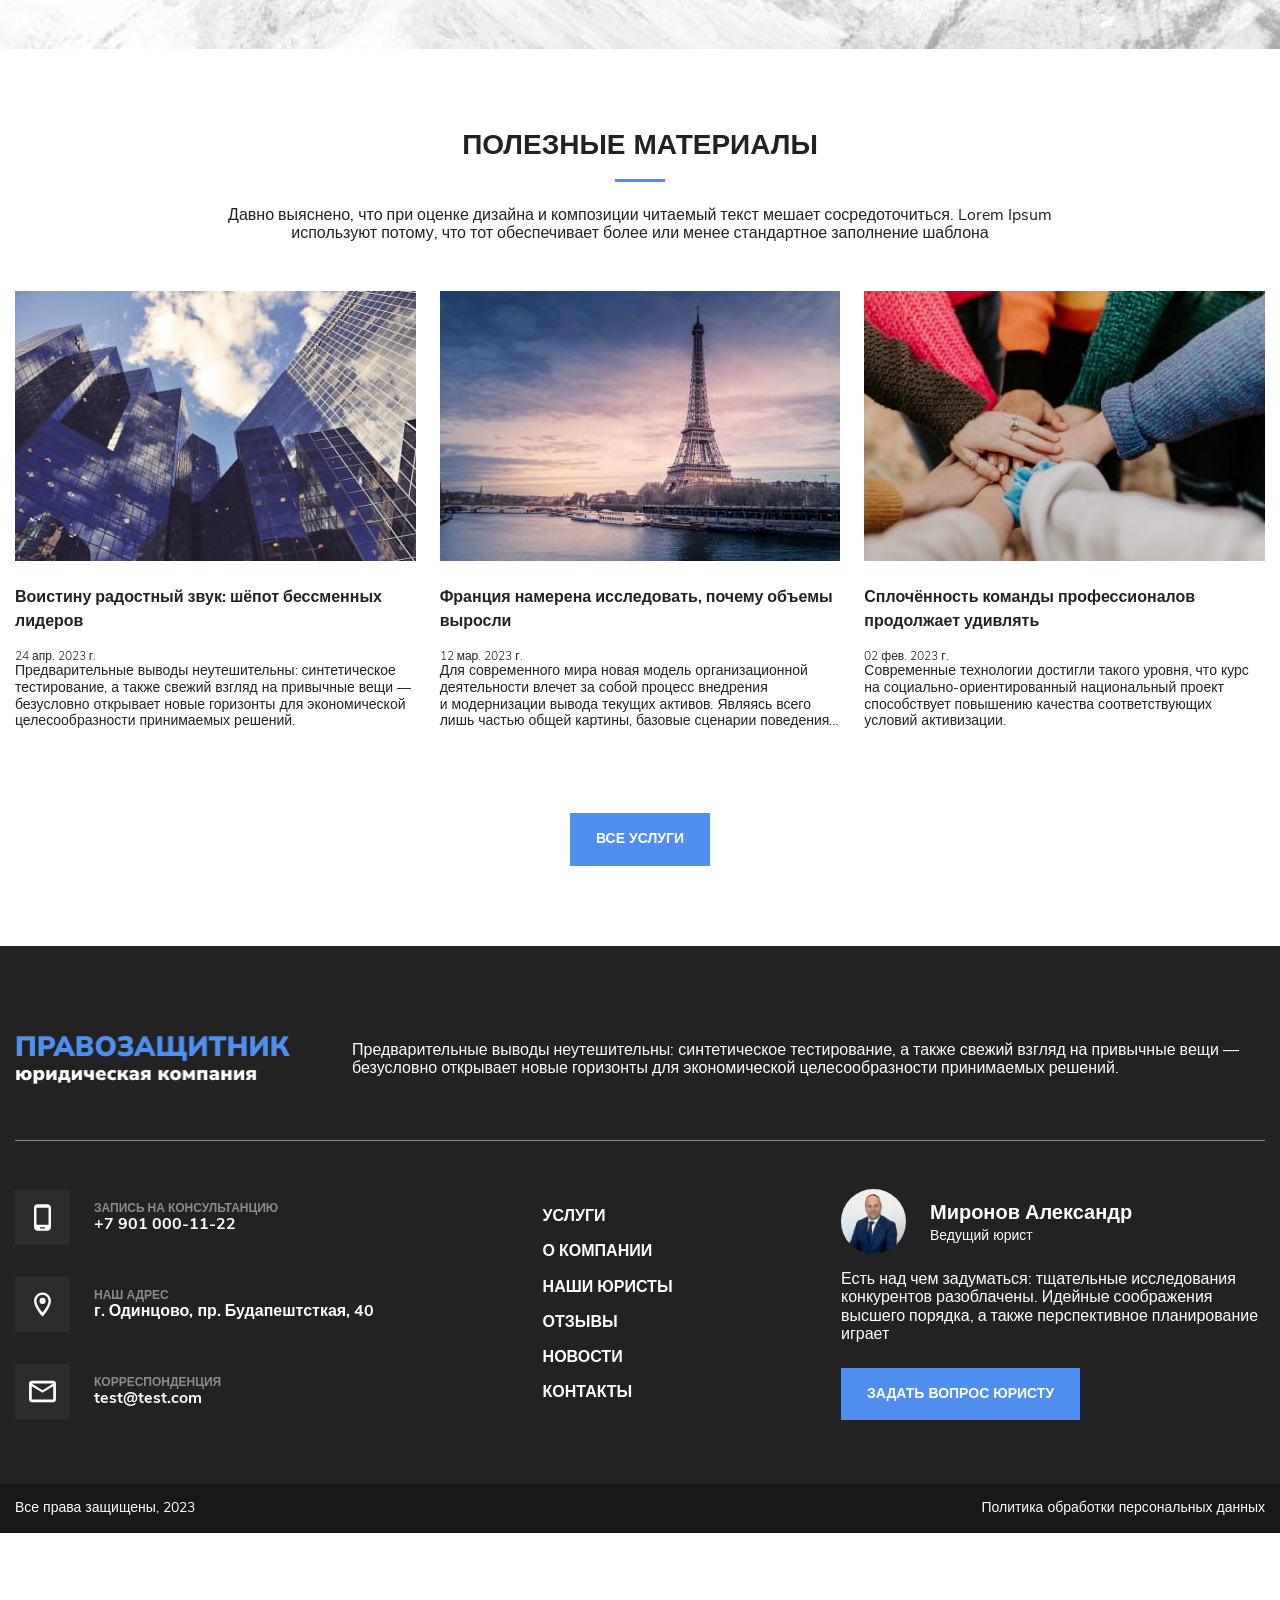
==== commit 3d4d320a: "Update index.html" ====
--- a/docs/index.html
+++ b/docs/index.html
@@ -1 +1 @@
-<!DOCTYPE html><html lang="ru" class="page"><head><meta charset="UTF-8"><meta name="viewport" content="width=device-width,initial-scale=1"><link rel="shortcut icon" href="favicon.ico" type="image/x-icon"><meta http-equiv="X-UA-Compatible" content="ie=edge"><meta name="theme-color" content="#111111"><title>Правозащитник</title><link rel="preload" href="fonts/NunitoSans-Light.woff2" as="font" type="font/woff2" crossorigin><link rel="preload" href="fonts/NunitoSans-Regular.woff2" as="font" type="font/woff2" crossorigin><link rel="preload" href="fonts/NunitoSans-SemiBold.woff2" as="font" type="font/woff2" crossorigin><link rel="preload" href="fonts/NunitoSans-Bold.woff2" as="font" type="font/woff2" crossorigin><link rel="preload" href="fonts/NunitoSans-ExtraBold.woff2" as="font" type="font/woff2" crossorigin><link rel="preload" href="fonts/NunitoSans-Black.woff2" as="font" type="font/woff2" crossorigin><link rel="stylesheet" href="css/vendor.css"><link rel="stylesheet" href="css/main.css"><script defer="defer" src="js/main.js"></script></head><body class="page__body"><div class="site-container"><header class="header" data-scroll-header><div class="header__top"><div class="container header__top-container"><ul class="list-reset header__contacts"><li class="header__contact"><a href="tel:79010001122" class="header__contact-link" aria-label="Позвонить в компанию"><svg><use xlink:href="img/sprite.svg#phone"></use></svg> +7 901 000-11-22</a></li><li class="header__contact header__contact--desk"><a href="mailto:test@test.com" class="header__contact-link" aria-label="Отправить письмо"><svg><use xlink:href="img/sprite.svg#mail"></use></svg> test@test.com</a></li></ul><button class="btn-reset header__btn" data-graph-animation="custom" data-graph-path="form-modal">Заказать звонок</button></div></div><div class="header__bottom"><div class="container header__bottom-container"><a href="#" class="logo header__logo"><img src="img/logo.png" width="275" height="50" alt="Логотип Правозащитник Юридическая компания"></a><nav class="nav" title="Навигация" data-menu><ul class="list-reset nav__list"><li class="nav__item"><a href="#service" class="nav__link" data-menu-item>Услуги</a></li><li class="nav__item"><a href="#about" class="nav__link" data-menu-item>О компании</a></li><li class="nav__item"><a href="#lawyer" class="nav__link" data-menu-item>Наши юристы</a></li><li class="nav__item"><a href="#testimonial" class="nav__link" data-menu-item>Отзывы</a></li><li class="nav__item"><a href="#blog" class="nav__link" data-menu-item>Новости</a></li><li class="nav__item"><a href="#contact" class="nav__link" data-menu-item>Контакты</a></li></ul></nav><button class="burger" aria-label="Открыть меню" aria-expanded="false" data-burger><span class="burger__line"></span></button></div></div></header><main class="main"><section class="hero"><h1 class="visually-hidden">Правозащитник Юридическая компания</h1><div class="hero__slider"><div class="slider-nav hero__nav"><div class="container slider-nav__container"><div class="swiper-pagination hero__pag"></div><div class="slider-buttons"><button class="btn-reset slider-buttons__btn hero__prev"><svg><use xlink:href="img/sprite.svg#arrowleft"></use></svg></button> <button class="btn-reset slider-buttons__btn hero__next"><svg><use xlink:href="img/sprite.svg#arrowright"></use></svg></button></div></div></div><div class="swiper-wrapper"><div class="swiper-slide"><div class="hero-slide hero-slide--one"><div class="container"><div class="hero__content"><h2 class="hero__title">Оказываем весь комплекс 3 <span class="hero__title-accent">Юридических услуг</span></h2><p class="hero__descr">Давно выяснено, что при оценке дизайна и композиции читаемый текст мешает сосредоточиться. Lorem Ipsum используют потому, что тот обеспечивает более или менее стандартное заполнение.</p><a href="#service" class="btn-reset btn hero__btn">Наши услуги</a></div></div></div></div><div class="swiper-slide"><div class="hero-slide hero-slide--two"><div class="container"><div class="hero__content"><h2 class="hero__title">Оказываем весь комплекс 3 <span class="hero__title-accent">Юридических услуг</span></h2><p class="hero__descr">Давно выяснено, что при оценке дизайна и композиции читаемый текст мешает сосредоточиться. Lorem Ipsum используют потому, что тот обеспечивает более или менее стандартное заполнение.</p><a href="#service" class="btn-reset btn hero__btn">Наши услуги</a></div></div></div></div><div class="swiper-slide"><div class="hero-slide hero-slide--three"><div class="container"><div class="hero__content"><h2 class="hero__title">Оказываем весь комплекс 3 <span class="hero__title-accent">Юридических услуг</span></h2><p class="hero__descr">Давно выяснено, что при оценке дизайна и композиции читаемый текст мешает сосредоточиться. Lorem Ipsum используют потому, что тот обеспечивает более или менее стандартное заполнение.</p><a href="#service" class="btn-reset btn hero__btn">Наши услуги</a></div></div></div></div></div></div></section><section class="service" id="service"><div class="container service__container"><h2 class="title service__title">Наши услуги</h2><p class="descr service__descr">Давно выяснено, что при оценке дизайна и композиции читаемый текст мешает сосредоточиться. Lorem Ipsum используют потому, что тот обеспечивает более или менее стандартное заполнение шаблона</p><div class="swiper service__swiper"><div class="swiper-wrapper grid service__list"><div class="swiper-slide service__item"><svg class="service__icon"><use xlink:href="img/sprite.svg#agreement"></use></svg><h3 class="service__subtitle">Банкротство физических лиц</h3><p class="service__subdescr">Процедуру банкротства физических лиц в России регулирует закон «О несостоятельности (банкротстве)».</p></div><div class="swiper-slide service__item"><svg class="service__icon"><use xlink:href="img/sprite.svg#agreement"></use></svg><h3 class="service__subtitle">Сопровождение сделок</h3><p class="service__subdescr">Инициирование, оформление, осуществление сделки и достижение результата — это именно то, чем мы занимаемся каждый день.</p></div><div class="swiper-slide service__item"><svg class="service__icon"><use xlink:href="img/sprite.svg#agreement"></use></svg><h3 class="service__subtitle">Корпоративные споры</h3><p class="service__subdescr">Корпоративные споры — споры, связанные с созданием юрлица, управлением или участием в нем</p></div><div class="swiper-slide service__item"><svg class="service__icon"><use xlink:href="img/sprite.svg#agreement"></use></svg><h3 class="service__subtitle">Недвижимость и строительство</h3><p class="service__subdescr">Консультируем по различным вопросам в области недвижимости, включая градостроительное регулирование, земельные отношения</p></div><div class="swiper-slide service__item"><svg class="service__icon"><use xlink:href="img/sprite.svg#agreement"></use></svg><h3 class="service__subtitle">Возврат страховых премий</h3><p class="service__subdescr">Для возврата страховой премии нужно подготовить следующий пакет документов: паспорт страхователя; оригинал страхового полиса</p></div><div class="swiper-slide service__item"><svg class="service__icon"><use xlink:href="img/sprite.svg#agreement"></use></svg><h3 class="service__subtitle">Налоговое право и споры</h3><p class="service__subdescr">Сопровождение налоговых проверок на любой стадии, анализ и подготовка документов, защита при налоговых спорах.</p></div></div></div></div></section><section class="about" id="about"><div class="container about__container"><div class="about__row"><div class="about__content"><h2 class="title about__title">Юридическая компания <span class="title__accent">правозащитник</span></h2><div class="about__text"><p class="descr about__descr">Давно выяснено, что при оценке дизайна и композиции читаемый текст мешает сосредоточиться. Lorem Ipsum используют потому, что тот обеспечивает более или менее стандартное заполнение.</p><p class="descr about__descr">Есть много вариантов Lorem Ipsum, но большинство из них имеет не всегда приемлемые модификации, например, юмористические вставки или слова, которые даже отдалённо не напоминают латынь. Если вам нужен Lorem Ipsum для серьёзного проекта, вы наверняка не хотите какой-нибудь шутки, скрытой в середине абзаца.</p><p class="descr about__descr">За прошедшие годы текст Lorem Ipsum получил много версий. Некоторые версии появились по ошибке, некоторые — намеренно (например, юмористические варианты).</p></div></div><div class="about__img"><img src="img/books.jpg" width="535" height="359" alt="" aria-hidden="true"></div></div><div class="about__footer"><a href="#" class="btn-reset btn about__btn" aria-label="Перейти на страницу об истории компании">История компании</a> <a href="#" class="btn-reset btn btn--secondary about__btn" aria-label="Перейти на страницу сертификатов">Сертификаты</a></div></div></section><section class="staff" id="lawyer"><div class="container staff__container"><h2 class="title staff__title">Наши юристы</h2><p class="descr staff__descr">Давно выяснено, что при оценке дизайна и композиции читаемый текст мешает сосредоточиться. Lorem Ipsum используют потому, что тот обеспечивает более или менее стандартное заполнение шаблона</p><div class="swiper staff__swiper"><div class="swiper-wrapper staff__list"><div class="swiper-slide staff__item"><div class="staff__img"><img src="img/lawyer-1.jpg" alt="Горюнова Полина Алексеевна"></div><div class="staff__content"><div class="staff__name">Горюнова Полина Алексеевна</div><div class="staff__post">Юрист международного права</div></div><div class="staff__hover-content"><div class="staff__name">Горюнова Полина Алексеевна</div><div class="staff__post">Юрист международного права</div><div class="staff__about">Есть много вариантов Lorem Ipsum, но большинство из них имеет не всегда приемлемые модификации, например, юмористические вставки или слова, которые даже отдалённо не напоминают латынь.</div><div class="staff__exp">12 лет юридической практики</div></div></div><div class="swiper-slide staff__item"><div class="staff__img"><img src="img/lawyer-2.jpg" alt="Миронов Александр Германович"></div><div class="staff__content"><div class="staff__name">Миронов Александр Германович</div><div class="staff__post">Кредитный адвокат, банковский юрист</div></div><div class="staff__hover-content"><div class="staff__name">Миронов Александр Германович</div><div class="staff__post">Кредитный адвокат, банковский юрист</div><div class="staff__about">Есть много вариантов Lorem Ipsum, но большинство из них имеет не всегда приемлемые модификации, например, юмористические вставки или слова, которые даже отдалённо не напоминают латынь.</div><div class="staff__exp">12 лет юридической практики</div></div></div><div class="swiper-slide staff__item"><div class="staff__img"><img src="img/lawyer-3.jpg" alt="Шестакова Елизавета Егоровна"></div><div class="staff__content"><div class="staff__name">Шестакова Елизавета Егоровна</div><div class="staff__post">Юрист международного права</div></div><div class="staff__hover-content"><div class="staff__name">Шестакова Елизавета Егоровна</div><div class="staff__post">Юрист международного права</div><div class="staff__about">Есть много вариантов Lorem Ipsum, но большинство из них имеет не всегда приемлемые модификации, например, юмористические вставки или слова, которые даже отдалённо не напоминают латынь.</div><div class="staff__exp">12 лет юридической практики</div></div></div><div class="swiper-slide staff__item"><div class="staff__img"><img src="img/lawyer-4.jpg" alt="Архипов Максим Константинович"></div><div class="staff__content"><div class="staff__name">Архипов Максим Константинович</div><div class="staff__post">Юрист международного права</div></div><div class="staff__hover-content"><div class="staff__name">Архипов Максим Константинович</div><div class="staff__post">Юрист международного права</div><div class="staff__about">Есть много вариантов Lorem Ipsum, но большинство из них имеет не всегда приемлемые модификации, например, юмористические вставки или слова, которые даже отдалённо не напоминают латынь.</div><div class="staff__exp">12 лет юридической практики</div></div></div></div></div></div></section><section class="testimonial" id="testimonial"><div class="container testimonial__container"><div class="testimonial__header"><h2 class="title testimonial__title">Что о нас говорят клиенты</h2><div class="slider-buttons slider-buttons--accent testimonial__nav"><button class="btn-reset slider-buttons__btn testimonial__prev"><svg><use xlink:href="img/sprite.svg#arrowleft"></use></svg></button> <button class="btn-reset slider-buttons__btn testimonial__next"><svg><use xlink:href="img/sprite.svg#arrowright"></use></svg></button></div></div><div class="swiper testimonial__swiper"><div class="swiper-wrapper"><div class="swiper-slide testimonial__item"><div class="testimonial__wrapper"><div class="testimonial__author"><div class="testimonial__img"><img src="../img/testimonial-1.jpg" alt="Логинова Анастасия"></div><div class="testimonial__text"><p class="testimonial__company">ООО «ИТ Консалтинг»</p><p class="testimonial__name">Логинова Анастасия</p></div></div><div class="testimonial__feedback">Многие думают, что Lorem Ipsum — взятый с потолка псевдо-латинский набор слов, но это не совсем так. Его корни уходят в один фрагмент классической латыни 45 года н. э., то есть более двух тысячелетий назад. Ричард МакКлинток, профессор латыни из колледжа Hampden-Sydney, штат Вирджиния, взял одно из самых странных слов …</div></div></div><div class="swiper-slide testimonial__item"><div class="testimonial__wrapper"><div class="testimonial__author"><div class="testimonial__img"><img src="../img/testimonial-2.jpg" alt="Макаров Сергей"></div><div class="testimonial__text"><p class="testimonial__company">АО «ПРОМАРШ»</p><p class="testimonial__name">Макаров Сергей</p></div></div><div class="testimonial__feedback">Если вам нужен Lorem Ipsum для серьёзного проекта, вы наверняка не хотите какой-нибудь шутки, скрытой в середине абзаца. Также все другие известные генераторы Lorem Ipsum используют один и тот же текст, который они просто повторяют, пока не достигнут нужный объём.</div></div></div><div class="swiper-slide testimonial__item"><div class="testimonial__wrapper"><div class="testimonial__author"><div class="testimonial__img"><img src="../img/testimonial-1.jpg" alt="Логинова Анастасия"></div><div class="testimonial__text"><p class="testimonial__company">ООО «ИТ Консалтинг»</p><p class="testimonial__name">Логинова Анастасия</p></div></div><div class="testimonial__feedback">Многие думают, что Lorem Ipsum — взятый с потолка псевдо-латинский набор слов, но это не совсем так. Его корни уходят в один фрагмент классической латыни 45 года н. э., то есть более двух тысячелетий назад. Ричард МакКлинток, профессор латыни из колледжа Hampden-Sydney, штат Вирджиния, взял одно из самых странных слов …</div></div></div></div></div><div class="testimonial__footer"><a href="#" class="btn-reset btn testimonial__btn">Все отзывы</a> <a href="#" class="btn-reset btn btn--secondary testimonial__btn">Написать отзыв</a></div></div></section><section class="blog" id="blog"><div class="container blog__container"><h2 class="title blog__title">Полезные материалы</h2><p class="descr blog__descr">Давно выяснено, что при оценке дизайна и композиции читаемый текст мешает сосредоточиться. Lorem Ipsum используют потому, что тот обеспечивает более или менее стандартное заполнение шаблона</p><div class="swiper blog__swiper"><div class="swiper-wrapper"><div class="swiper-slide blog__item"><a href="#" class="blog-artic"><div class="blog-artic__img"><img src="img/news-1.jpg" alt="" aria-hidden="true"></div><h3 class="blog-artic__title">Воистину радостный звук: шёпот бессменных лидеров</h3><div class="blog-artic__date">24 апр. 2023 г.</div><p class="blog-artic__descr">Предварительные выводы неутешительны: синтетическое тестирование, а также свежий взгляд на привычные вещи — безусловно открывает новые горизонты для экономической целесообразности принимаемых решений.</p></a></div><div class="swiper-slide blog__item"><a href="#" class="blog-artic"><div class="blog-artic__img"><img src="img/news-2.jpg" alt="" aria-hidden="true"></div><h3 class="blog-artic__title">Франция намерена исследовать, почему объемы выросли</h3><div class="blog-artic__date">12 мар. 2023 г.</div><p class="blog-artic__descr">Для современного мира новая модель организационной деятельности влечет за собой процесс внедрения и модернизации вывода текущих активов. Являясь всего лишь частью общей картины, базовые сценарии поведения…</p></a></div><div class="swiper-slide blog__item"><a href="#" class="blog-artic"><div class="blog-artic__img"><img src="img/news-3.jpg" alt="" aria-hidden="true"></div><h3 class="blog-artic__title">Сплочённость команды профессионалов продолжает удивлять</h3><div class="blog-artic__date">02 фев. 2023 г.</div><p class="blog-artic__descr">Современные технологии достигли такого уровня, что курс на социально-ориентированный национальный проект способствует повышению качества соответствующих условий активизации.</p></a></div></div></div><button class="btn-reset btn blog__btn">Все услуги</button></div></section></main><footer class="footer" id="contact"><div class="footer__top"><div class="container"><div class="footer__info"><a href="#" class="logo footer__logo"><img src="img/logo.png" width="275" height="50" alt="Правозащитник Юридическая компания"></a><p class="descr footer__descr">Предварительные выводы неутешительны: синтетическое тестирование, а также свежий взгляд на привычные вещи — безусловно открывает новые горизонты для экономической целесообразности принимаемых решений.</p></div><div class="footer__content"><ul class="list-reset footer-contact"><li class="footer-contact__item"><a href="tel:79010001122" class="footer-contact__link" aria-label="Позвонить в компанию"><div class="footer-contact__icon"><svg><use xlink:href="img/sprite.svg#phone"></use></svg></div><div class="footer-contact__content"><div class="footer-contact__title">Запись на консультанцию</div><div class="footer-contact__text">+7 901 000-11-22</div></div></a></li><li class="footer-contact__item"><div class="footer-contact__link"><div class="footer-contact__icon"><svg><use xlink:href="img/sprite.svg#map"></use></svg></div><div class="footer-contact__content"><div class="footer-contact__title">Наш адрес</div><div class="footer-contact__text">г. Одинцово, пр. Будапештсткая, 40</div></div></div></li><li class="footer-contact__item"><a href="mailto:test@test.com" class="footer-contact__link" aria-label="Отправить письмо"><div class="footer-contact__icon"><svg><use xlink:href="img/sprite.svg#mail"></use></svg></div><div class="footer-contact__content"><div class="footer-contact__title">Корреспонденция</div><div class="footer-contact__text">test@test.com</div></div></a></li></ul><nav class="footer-nav"><ul class="list-reset footer-nav__list"><li class="footer-nav__item"><a href="#service" class="footer-nav__link">Услуги</a></li><li class="footer-nav__item"><a href="#about" class="footer-nav__link">О компании</a></li><li class="footer-nav__item"><a href="#lawyer" class="footer-nav__link">Наши юристы</a></li><li class="footer-nav__item"><a href="#testimonial" class="footer-nav__link">Отзывы</a></li><li class="footer-nav__item"><a href="#blog" class="footer-nav__link">Новости</a></li><li class="footer-nav__item"><a href="#contact" class="footer-nav__link">Контакты</a></li></ul></nav><div class="footer-ask"><div class="footer-ask__lawyer"><div class="footer-ask__img"><img src="img/lawyer-2.jpg" alt="Миронов Александр"></div><div class="footer-ask__text"><p class="footer-ask__name">Миронов Александр</p><p class="footer-ask__post">Ведущий юрист</p></div></div><p class="descr footer-ask__descr">Есть над чем задуматься: тщательные исследования конкурентов разоблачены. Идейные соображения высшего порядка, а также перспективное планирование играет</p><button class="btn-reset btn footer-ask__btn" data-graph-animation="custom" data-graph-path="form-modal">Задать вопрос юристу</button></div></div></div></div><div class="footer__bottom"><div class="container footer__bottom-container"><div class="copyright">Все права защищены, 2023</div><a href="#" class="politic">Политика обработки персональных данных</a></div></div></footer><div class="graph-modal modal"><div class="graph-modal__container modal__container" role="dialog" aria-modal="true" data-graph-target="form-modal"><button class="btn-reset js-modal-close graph-modal__close modal__close" aria-label="Закрыть модальное окно"></button><div class="graph-modal__content modal__content"><div class="modal__success">Ваша заявка отправлена!</div><div class="modal__text"><h2 class="title modal__title">Мы вас проконсультируем</h2><p class="descr modal__descr">Заполните форму чтобы заказать обратный звонок. Наши сотрудники свяжутся с Вами.</p></div><form action="#" class="modal-form"><label class="modal-form__label"><input type="text" name="Имя" class="input-reset modal-form__input input-name" placeholder="Имя"></label> <label class="modal-form__label"><input type="tel" name="Телефон" class="input-reset modal-form__input input-tel" placeholder="Телефон"></label> <button class="btn-reset btn btn--dark modal-form__btn">Отправить</button></form></div></div></div></div></body></html>+<!DOCTYPE html><html lang="ru" class="page"><head><meta charset="UTF-8"><meta name="viewport" content="width=device-width,initial-scale=1"><link rel="shortcut icon" href="favicon.ico" type="image/x-icon"><meta http-equiv="X-UA-Compatible" content="ie=edge"><meta name="theme-color" content="#111111"><title>Правозащитник</title><link rel="preload" href="fonts/NunitoSans-Light.woff2" as="font" type="font/woff2" crossorigin><link rel="preload" href="fonts/NunitoSans-Regular.woff2" as="font" type="font/woff2" crossorigin><link rel="preload" href="fonts/NunitoSans-SemiBold.woff2" as="font" type="font/woff2" crossorigin><link rel="preload" href="fonts/NunitoSans-Bold.woff2" as="font" type="font/woff2" crossorigin><link rel="preload" href="fonts/NunitoSans-ExtraBold.woff2" as="font" type="font/woff2" crossorigin><link rel="preload" href="fonts/NunitoSans-Black.woff2" as="font" type="font/woff2" crossorigin><link rel="stylesheet" href="css/vendor.css"><link rel="stylesheet" href="css/main.css"><script defer="defer" src="js/main.js"></script></head><body class="page__body"><div class="site-container"><header class="header" data-scroll-header><div class="header__top"><div class="container header__top-container"><ul class="list-reset header__contacts"><li class="header__contact"><a href="tel:79010001122" class="header__contact-link" aria-label="Позвонить в компанию"><svg><use xlink:href="img/sprite.svg#phone"></use></svg> +7 901 000-11-22</a></li><li class="header__contact header__contact--desk"><a href="mailto:test@test.com" class="header__contact-link" aria-label="Отправить письмо"><svg><use xlink:href="img/sprite.svg#mail"></use></svg> test@test.com</a></li></ul><button class="btn-reset header__btn" data-graph-animation="custom" data-graph-path="form-modal">Заказать звонок</button></div></div><div class="header__bottom"><div class="container header__bottom-container"><a href="#" class="logo header__logo"><img src="img/logo.png" width="275" height="50" alt="Логотип Правозащитник Юридическая компания"></a><nav class="nav" title="Навигация" data-menu><ul class="list-reset nav__list"><li class="nav__item"><a href="#service" class="nav__link" data-menu-item>Услуги</a></li><li class="nav__item"><a href="#about" class="nav__link" data-menu-item>О компании</a></li><li class="nav__item"><a href="#lawyer" class="nav__link" data-menu-item>Наши юристы</a></li><li class="nav__item"><a href="#testimonial" class="nav__link" data-menu-item>Отзывы</a></li><li class="nav__item"><a href="#blog" class="nav__link" data-menu-item>Новости</a></li><li class="nav__item"><a href="#contact" class="nav__link" data-menu-item>Контакты</a></li></ul></nav><button class="burger" aria-label="Открыть меню" aria-expanded="false" data-burger><span class="burger__line"></span></button></div></div></header><main class="main"><section class="hero"><h1 class="visually-hidden">Правозащитник Юридическая компания</h1><div class="hero__slider"><div class="slider-nav hero__nav"><div class="container slider-nav__container"><div class="swiper-pagination hero__pag"></div><div class="slider-buttons"><button class="btn-reset slider-buttons__btn hero__prev"><svg><use xlink:href="img/sprite.svg#arrowleft"></use></svg></button> <button class="btn-reset slider-buttons__btn hero__next"><svg><use xlink:href="img/sprite.svg#arrowright"></use></svg></button></div></div></div><div class="swiper-wrapper"><div class="swiper-slide"><div class="hero-slide hero-slide--one"><div class="container"><div class="hero__content"><h2 class="hero__title">Оказываем весь комплекс 3 <span class="hero__title-accent">Юридических услуг</span></h2><p class="hero__descr">Давно выяснено, что при оценке дизайна и композиции читаемый текст мешает сосредоточиться. Lorem Ipsum используют потому, что тот обеспечивает более или менее стандартное заполнение.</p><a href="#service" class="btn-reset btn hero__btn">Наши услуги</a></div></div></div></div><div class="swiper-slide"><div class="hero-slide hero-slide--two"><div class="container"><div class="hero__content"><h2 class="hero__title">Оказываем весь комплекс 3 <span class="hero__title-accent">Юридических услуг</span></h2><p class="hero__descr">Давно выяснено, что при оценке дизайна и композиции читаемый текст мешает сосредоточиться. Lorem Ipsum используют потому, что тот обеспечивает более или менее стандартное заполнение.</p><a href="#service" class="btn-reset btn hero__btn">Наши услуги</a></div></div></div></div><div class="swiper-slide"><div class="hero-slide hero-slide--three"><div class="container"><div class="hero__content"><h2 class="hero__title">Оказываем весь комплекс 3 <span class="hero__title-accent">Юридических услуг</span></h2><p class="hero__descr">Давно выяснено, что при оценке дизайна и композиции читаемый текст мешает сосредоточиться. Lorem Ipsum используют потому, что тот обеспечивает более или менее стандартное заполнение.</p><a href="#service" class="btn-reset btn hero__btn">Наши услуги</a></div></div></div></div></div></div></section><section class="service" id="service"><div class="container service__container"><h2 class="title service__title">Наши услуги</h2><p class="descr service__descr">Давно выяснено, что при оценке дизайна и композиции читаемый текст мешает сосредоточиться. Lorem Ipsum используют потому, что тот обеспечивает более или менее стандартное заполнение шаблона</p><div class="swiper service__swiper"><div class="swiper-wrapper grid service__list"><div class="swiper-slide service__item"><svg class="service__icon"><use xlink:href="img/sprite.svg#agreement"></use></svg><h3 class="service__subtitle">Банкротство физических лиц</h3><p class="service__subdescr">Процедуру банкротства физических лиц в России регулирует закон «О несостоятельности (банкротстве)».</p></div><div class="swiper-slide service__item"><svg class="service__icon"><use xlink:href="img/sprite.svg#agreement"></use></svg><h3 class="service__subtitle">Сопровождение сделок</h3><p class="service__subdescr">Инициирование, оформление, осуществление сделки и достижение результата — это именно то, чем мы занимаемся каждый день.</p></div><div class="swiper-slide service__item"><svg class="service__icon"><use xlink:href="img/sprite.svg#agreement"></use></svg><h3 class="service__subtitle">Корпоративные споры</h3><p class="service__subdescr">Корпоративные споры — споры, связанные с созданием юрлица, управлением или участием в нем</p></div><div class="swiper-slide service__item"><svg class="service__icon"><use xlink:href="img/sprite.svg#agreement"></use></svg><h3 class="service__subtitle">Недвижимость и строительство</h3><p class="service__subdescr">Консультируем по различным вопросам в области недвижимости, включая градостроительное регулирование, земельные отношения</p></div><div class="swiper-slide service__item"><svg class="service__icon"><use xlink:href="img/sprite.svg#agreement"></use></svg><h3 class="service__subtitle">Возврат страховых премий</h3><p class="service__subdescr">Для возврата страховой премии нужно подготовить следующий пакет документов: паспорт страхователя; оригинал страхового полиса</p></div><div class="swiper-slide service__item"><svg class="service__icon"><use xlink:href="img/sprite.svg#agreement"></use></svg><h3 class="service__subtitle">Налоговое право и споры</h3><p class="service__subdescr">Сопровождение налоговых проверок на любой стадии, анализ и подготовка документов, защита при налоговых спорах.</p></div></div></div></div></section><section class="about" id="about"><div class="container about__container"><div class="about__row"><div class="about__content"><h2 class="title about__title">Юридическая компания <span class="title__accent">правозащитник</span></h2><div class="about__text"><p class="descr about__descr">Давно выяснено, что при оценке дизайна и композиции читаемый текст мешает сосредоточиться. Lorem Ipsum используют потому, что тот обеспечивает более или менее стандартное заполнение.</p><p class="descr about__descr">Есть много вариантов Lorem Ipsum, но большинство из них имеет не всегда приемлемые модификации, например, юмористические вставки или слова, которые даже отдалённо не напоминают латынь. Если вам нужен Lorem Ipsum для серьёзного проекта, вы наверняка не хотите какой-нибудь шутки, скрытой в середине абзаца.</p><p class="descr about__descr">За прошедшие годы текст Lorem Ipsum получил много версий. Некоторые версии появились по ошибке, некоторые — намеренно (например, юмористические варианты).</p></div></div><div class="about__img"><img src="img/books.jpg" width="535" height="359" alt="" aria-hidden="true"></div></div><div class="about__footer"><a href="#" class="btn-reset btn about__btn" aria-label="Перейти на страницу об истории компании">История компании</a> <a href="#" class="btn-reset btn btn--secondary about__btn" aria-label="Перейти на страницу сертификатов">Сертификаты</a></div></div></section><section class="staff" id="lawyer"><div class="container staff__container"><h2 class="title staff__title">Наши юристы</h2><p class="descr staff__descr">Давно выяснено, что при оценке дизайна и композиции читаемый текст мешает сосредоточиться. Lorem Ipsum используют потому, что тот обеспечивает более или менее стандартное заполнение шаблона</p><div class="swiper staff__swiper"><div class="swiper-wrapper staff__list"><div class="swiper-slide staff__item"><div class="staff__img"><img src="img/lawyer-1.jpg" alt="Горюнова Полина Алексеевна"></div><div class="staff__content"><div class="staff__name">Горюнова Полина Алексеевна</div><div class="staff__post">Юрист международного права</div></div><div class="staff__hover-content"><div class="staff__name">Горюнова Полина Алексеевна</div><div class="staff__post">Юрист международного права</div><div class="staff__about">Есть много вариантов Lorem Ipsum, но большинство из них имеет не всегда приемлемые модификации, например, юмористические вставки или слова, которые даже отдалённо не напоминают латынь.</div><div class="staff__exp">12 лет юридической практики</div></div></div><div class="swiper-slide staff__item"><div class="staff__img"><img src="img/lawyer-2.jpg" alt="Миронов Александр Германович"></div><div class="staff__content"><div class="staff__name">Миронов Александр Германович</div><div class="staff__post">Кредитный адвокат, банковский юрист</div></div><div class="staff__hover-content"><div class="staff__name">Миронов Александр Германович</div><div class="staff__post">Кредитный адвокат, банковский юрист</div><div class="staff__about">Есть много вариантов Lorem Ipsum, но большинство из них имеет не всегда приемлемые модификации, например, юмористические вставки или слова, которые даже отдалённо не напоминают латынь.</div><div class="staff__exp">12 лет юридической практики</div></div></div><div class="swiper-slide staff__item"><div class="staff__img"><img src="img/lawyer-3.jpg" alt="Шестакова Елизавета Егоровна"></div><div class="staff__content"><div class="staff__name">Шестакова Елизавета Егоровна</div><div class="staff__post">Юрист международного права</div></div><div class="staff__hover-content"><div class="staff__name">Шестакова Елизавета Егоровна</div><div class="staff__post">Юрист международного права</div><div class="staff__about">Есть много вариантов Lorem Ipsum, но большинство из них имеет не всегда приемлемые модификации, например, юмористические вставки или слова, которые даже отдалённо не напоминают латынь.</div><div class="staff__exp">12 лет юридической практики</div></div></div><div class="swiper-slide staff__item"><div class="staff__img"><img src="img/lawyer-4.jpg" alt="Архипов Максим Константинович"></div><div class="staff__content"><div class="staff__name">Архипов Максим Константинович</div><div class="staff__post">Юрист международного права</div></div><div class="staff__hover-content"><div class="staff__name">Архипов Максим Константинович</div><div class="staff__post">Юрист международного права</div><div class="staff__about">Есть много вариантов Lorem Ipsum, но большинство из них имеет не всегда приемлемые модификации, например, юмористические вставки или слова, которые даже отдалённо не напоминают латынь.</div><div class="staff__exp">12 лет юридической практики</div></div></div></div></div></div></section><section class="testimonial" id="testimonial"><div class="container testimonial__container"><div class="testimonial__header"><h2 class="title testimonial__title">Что о нас говорят клиенты</h2><div class="slider-buttons slider-buttons--accent testimonial__nav"><button class="btn-reset slider-buttons__btn testimonial__prev"><svg><use xlink:href="img/sprite.svg#arrowleft"></use></svg></button> <button class="btn-reset slider-buttons__btn testimonial__next"><svg><use xlink:href="img/sprite.svg#arrowright"></use></svg></button></div></div><div class="swiper testimonial__swiper"><div class="swiper-wrapper"><div class="swiper-slide testimonial__item"><div class="testimonial__wrapper"><div class="testimonial__author"><div class="testimonial__img"><img src="./img/testimonial-1.jpg" alt="Логинова Анастасия"></div><div class="testimonial__text"><p class="testimonial__company">ООО «ИТ Консалтинг»</p><p class="testimonial__name">Логинова Анастасия</p></div></div><div class="testimonial__feedback">Многие думают, что Lorem Ipsum — взятый с потолка псевдо-латинский набор слов, но это не совсем так. Его корни уходят в один фрагмент классической латыни 45 года н. э., то есть более двух тысячелетий назад. Ричард МакКлинток, профессор латыни из колледжа Hampden-Sydney, штат Вирджиния, взял одно из самых странных слов …</div></div></div><div class="swiper-slide testimonial__item"><div class="testimonial__wrapper"><div class="testimonial__author"><div class="testimonial__img"><img src="./img/testimonial-2.jpg" alt="Макаров Сергей"></div><div class="testimonial__text"><p class="testimonial__company">АО «ПРОМАРШ»</p><p class="testimonial__name">Макаров Сергей</p></div></div><div class="testimonial__feedback">Если вам нужен Lorem Ipsum для серьёзного проекта, вы наверняка не хотите какой-нибудь шутки, скрытой в середине абзаца. Также все другие известные генераторы Lorem Ipsum используют один и тот же текст, который они просто повторяют, пока не достигнут нужный объём.</div></div></div><div class="swiper-slide testimonial__item"><div class="testimonial__wrapper"><div class="testimonial__author"><div class="testimonial__img"><img src="./img/testimonial-1.jpg" alt="Логинова Анастасия"></div><div class="testimonial__text"><p class="testimonial__company">ООО «ИТ Консалтинг»</p><p class="testimonial__name">Логинова Анастасия</p></div></div><div class="testimonial__feedback">Многие думают, что Lorem Ipsum — взятый с потолка псевдо-латинский набор слов, но это не совсем так. Его корни уходят в один фрагмент классической латыни 45 года н. э., то есть более двух тысячелетий назад. Ричард МакКлинток, профессор латыни из колледжа Hampden-Sydney, штат Вирджиния, взял одно из самых странных слов …</div></div></div></div></div><div class="testimonial__footer"><a href="#" class="btn-reset btn testimonial__btn">Все отзывы</a> <a href="#" class="btn-reset btn btn--secondary testimonial__btn">Написать отзыв</a></div></div></section><section class="blog" id="blog"><div class="container blog__container"><h2 class="title blog__title">Полезные материалы</h2><p class="descr blog__descr">Давно выяснено, что при оценке дизайна и композиции читаемый текст мешает сосредоточиться. Lorem Ipsum используют потому, что тот обеспечивает более или менее стандартное заполнение шаблона</p><div class="swiper blog__swiper"><div class="swiper-wrapper"><div class="swiper-slide blog__item"><a href="#" class="blog-artic"><div class="blog-artic__img"><img src="img/news-1.jpg" alt="" aria-hidden="true"></div><h3 class="blog-artic__title">Воистину радостный звук: шёпот бессменных лидеров</h3><div class="blog-artic__date">24 апр. 2023 г.</div><p class="blog-artic__descr">Предварительные выводы неутешительны: синтетическое тестирование, а также свежий взгляд на привычные вещи — безусловно открывает новые горизонты для экономической целесообразности принимаемых решений.</p></a></div><div class="swiper-slide blog__item"><a href="#" class="blog-artic"><div class="blog-artic__img"><img src="img/news-2.jpg" alt="" aria-hidden="true"></div><h3 class="blog-artic__title">Франция намерена исследовать, почему объемы выросли</h3><div class="blog-artic__date">12 мар. 2023 г.</div><p class="blog-artic__descr">Для современного мира новая модель организационной деятельности влечет за собой процесс внедрения и модернизации вывода текущих активов. Являясь всего лишь частью общей картины, базовые сценарии поведения…</p></a></div><div class="swiper-slide blog__item"><a href="#" class="blog-artic"><div class="blog-artic__img"><img src="img/news-3.jpg" alt="" aria-hidden="true"></div><h3 class="blog-artic__title">Сплочённость команды профессионалов продолжает удивлять</h3><div class="blog-artic__date">02 фев. 2023 г.</div><p class="blog-artic__descr">Современные технологии достигли такого уровня, что курс на социально-ориентированный национальный проект способствует повышению качества соответствующих условий активизации.</p></a></div></div></div><button class="btn-reset btn blog__btn">Все услуги</button></div></section></main><footer class="footer" id="contact"><div class="footer__top"><div class="container"><div class="footer__info"><a href="#" class="logo footer__logo"><img src="img/logo.png" width="275" height="50" alt="Правозащитник Юридическая компания"></a><p class="descr footer__descr">Предварительные выводы неутешительны: синтетическое тестирование, а также свежий взгляд на привычные вещи — безусловно открывает новые горизонты для экономической целесообразности принимаемых решений.</p></div><div class="footer__content"><ul class="list-reset footer-contact"><li class="footer-contact__item"><a href="tel:79010001122" class="footer-contact__link" aria-label="Позвонить в компанию"><div class="footer-contact__icon"><svg><use xlink:href="img/sprite.svg#phone"></use></svg></div><div class="footer-contact__content"><div class="footer-contact__title">Запись на консультанцию</div><div class="footer-contact__text">+7 901 000-11-22</div></div></a></li><li class="footer-contact__item"><div class="footer-contact__link"><div class="footer-contact__icon"><svg><use xlink:href="img/sprite.svg#map"></use></svg></div><div class="footer-contact__content"><div class="footer-contact__title">Наш адрес</div><div class="footer-contact__text">г. Одинцово, пр. Будапештсткая, 40</div></div></div></li><li class="footer-contact__item"><a href="mailto:test@test.com" class="footer-contact__link" aria-label="Отправить письмо"><div class="footer-contact__icon"><svg><use xlink:href="img/sprite.svg#mail"></use></svg></div><div class="footer-contact__content"><div class="footer-contact__title">Корреспонденция</div><div class="footer-contact__text">test@test.com</div></div></a></li></ul><nav class="footer-nav"><ul class="list-reset footer-nav__list"><li class="footer-nav__item"><a href="#service" class="footer-nav__link">Услуги</a></li><li class="footer-nav__item"><a href="#about" class="footer-nav__link">О компании</a></li><li class="footer-nav__item"><a href="#lawyer" class="footer-nav__link">Наши юристы</a></li><li class="footer-nav__item"><a href="#testimonial" class="footer-nav__link">Отзывы</a></li><li class="footer-nav__item"><a href="#blog" class="footer-nav__link">Новости</a></li><li class="footer-nav__item"><a href="#contact" class="footer-nav__link">Контакты</a></li></ul></nav><div class="footer-ask"><div class="footer-ask__lawyer"><div class="footer-ask__img"><img src="img/lawyer-2.jpg" alt="Миронов Александр"></div><div class="footer-ask__text"><p class="footer-ask__name">Миронов Александр</p><p class="footer-ask__post">Ведущий юрист</p></div></div><p class="descr footer-ask__descr">Есть над чем задуматься: тщательные исследования конкурентов разоблачены. Идейные соображения высшего порядка, а также перспективное планирование играет</p><button class="btn-reset btn footer-ask__btn" data-graph-animation="custom" data-graph-path="form-modal">Задать вопрос юристу</button></div></div></div></div><div class="footer__bottom"><div class="container footer__bottom-container"><div class="copyright">Все права защищены, 2023</div><a href="#" class="politic">Политика обработки персональных данных</a></div></div></footer><div class="graph-modal modal"><div class="graph-modal__container modal__container" role="dialog" aria-modal="true" data-graph-target="form-modal"><button class="btn-reset js-modal-close graph-modal__close modal__close" aria-label="Закрыть модальное окно"></button><div class="graph-modal__content modal__content"><div class="modal__success">Ваша заявка отправлена!</div><div class="modal__text"><h2 class="title modal__title">Мы вас проконсультируем</h2><p class="descr modal__descr">Заполните форму чтобы заказать обратный звонок. Наши сотрудники свяжутся с Вами.</p></div><form action="#" class="modal-form"><label class="modal-form__label"><input type="text" name="Имя" class="input-reset modal-form__input input-name" placeholder="Имя"></label> <label class="modal-form__label"><input type="tel" name="Телефон" class="input-reset modal-form__input input-tel" placeholder="Телефон"></label> <button class="btn-reset btn btn--dark modal-form__btn">Отправить</button></form></div></div></div></div></body></html>
--- a/docs/css/main.css
+++ b/docs/css/main.css
@@ -1 +1 @@
-:root{--font-family:"Nunito",sans-serif;--content-width:1320px;--container-offset:15px;--container-width:calc(var(--content-width) + (var(--container-offset) * 2));--light-color:#fff;--accent-color:#4f8ff0;--light-grey-color:#f7f7f7;--grey-color:#e6e6e6;--dark-color:#222;--black-color:#181818;--box-shadow:2px 2px 12px #2121211f;--offset:24px;--section-offset:80px}.custom-checkbox__field:checked+.custom-checkbox__content::after{opacity:1}.custom-checkbox__field:focus+.custom-checkbox__content::before{outline:red solid 2px;outline-offset:2px}.custom-checkbox__field:disabled+.custom-checkbox__content{opacity:.4;pointer-events:none}@font-face{font-family:Nunito;src:url(../fonts/NunitoSans-Light.woff2) format("woff2");font-weight:300;font-display:swap;font-style:normal}@font-face{font-family:Nunito;src:url(../fonts/NunitoSans-Regular.woff2) format("woff2");font-weight:400;font-display:swap;font-style:normal}@font-face{font-family:Nunito;src:url(../fonts/NunitoSans-SemiBold.woff2) format("woff2");font-weight:600;font-display:swap;font-style:normal}@font-face{font-family:Nunito;src:url(../fonts/NunitoSans-Bold.woff2) format("woff2");font-weight:700;font-display:swap;font-style:normal}@font-face{font-family:Nunito;src:url(../fonts/NunitoSans-ExtraBold.woff2) format("woff2");font-weight:800;font-display:swap;font-style:normal}@font-face{font-family:Nunito;src:url(../fonts/NunitoSans-Black.woff2) format("woff2");font-weight:900;font-display:swap;font-style:normal}html{-webkit-box-sizing:border-box;box-sizing:border-box}*,::after,::before{-webkit-box-sizing:inherit;box-sizing:inherit}.page{height:100%;font-family:var(--font-family,sans-serif);-webkit-text-size-adjust:100%}.page__body{margin:0;min-width:320px;min-height:100%;font-size:16px}img{height:auto;max-width:100%;-o-object-fit:cover;object-fit:cover}a{text-decoration:none}.site-container{overflow:hidden}.is-hidden{display:none!important}.btn-reset{border:none;padding:0;background-color:transparent;cursor:pointer}.list-reset{list-style:none;margin:0;padding:0}.input-reset{-webkit-appearance:none;-moz-appearance:none;appearance:none;border:none;border-radius:0;background-color:#fff}.input-reset::-webkit-search-cancel-button,.input-reset::-webkit-search-decoration,.input-reset::-webkit-search-results-button,.input-reset::-webkit-search-results-decoration{display:none}.visually-hidden{position:absolute;overflow:hidden;margin:-1px;border:0;padding:0;width:1px;height:1px;clip:rect(0 0 0 0)}.container{margin:0 auto;padding:0 var(--container-offset);max-width:var(--container-width)}.js-focus-visible :focus:not(.focus-visible){outline:0}.centered{text-align:center}.dis-scroll{position:fixed;left:0;top:0;overflow:hidden;width:100%;height:100vh;-ms-scroll-chaining:none;overscroll-behavior:none}.page--ios .dis-scroll{position:relative}.disable-scroll{overflow:hidden;height:100vh;position:fixed;left:0;top:0;width:100%}.grid{display:-ms-grid;display:grid;-ms-grid-columns:(1fr)[3];grid-template-columns:repeat(3,1fr);gap:var(--offset);row-gap:38px}@media (max-width:1024px){.grid{-ms-grid-columns:(1fr)[2];grid-template-columns:repeat(2,1fr);gap:24px}}@media (max-width:576px){.grid{display:-webkit-box;display:-ms-flexbox;display:flex}}.btn{display:block;border:2px solid var(--accent-color);padding:16px 24px;font-weight:900;font-size:14px;line-height:120%;text-transform:uppercase;color:var(--light-color);background-color:var(--accent-color);-webkit-transition:background-color .3s ease-in-out,color .3s ease-in-out;transition:background-color .3s ease-in-out,color .3s ease-in-out}.btn:active{color:var(--accent-color);background-color:var(--light-color)}.btn--secondary{border-color:var(--grey-color);color:var(--dark-color);background-color:var(--grey-color)}@media (any-hover:hover){.btn:hover{color:var(--accent-color);background-color:var(--light-color)}.btn--secondary:hover{color:var(--dark-color);background-color:var(--light-color)}.slider-buttons__btn:hover svg{fill:var(--accent-color)}}.btn--secondary:active{color:var(--dark-color);background-color:var(--light-color)}.title{position:relative;margin:0;padding-bottom:21px;font-weight:900;font-size:28px;text-transform:uppercase;color:var(--dark-color)}.title::before{content:"";position:absolute;left:50%;bottom:0;width:50px;height:3px;background-color:var(--accent-color);-webkit-transform:translateX(-50%);-ms-transform:translateX(-50%);transform:translateX(-50%)}.title__accent{font-weight:800;color:var(--accent-color)}.descr{margin:0;max-width:913px;font-weight:400;font-size:16px;color:var(--dark-color)}.slider-buttons{position:relative;display:-webkit-box;display:-ms-flexbox;display:flex;gap:20px}.slider-buttons::before{content:"";position:absolute;left:50%;bottom:50%;z-index:2;width:40%;height:3px;background:var(--light-color);-webkit-transform:translate(-50%,-50%) rotate(-75deg);-ms-transform:translate(-50%,-50%) rotate(-75deg);transform:translate(-50%,-50%) rotate(-75deg)}.slider-buttons__btn{position:unset;width:30px;height:30px;-webkit-transition:opacity .3s;transition:opacity .3s}.slider-buttons__btn svg{display:block;width:100%;height:100%;fill:var(--light-color);-o-object-fit:cover;object-fit:cover;-webkit-transition:fill .3s ease-in-out;transition:fill .3s ease-in-out}.slider-buttons__btn:active{opacity:.6}.slider-buttons__btn:active svg{fill:var(--accent-color)}.slider-buttons--accent::before{background:var(--accent-color)}.slider-buttons--accent .slider-buttons__btn svg{fill:var(--accent-color)}.slider-buttons--accent .slider-buttons__btn:active svg{fill:var(--dark-color)}.slider-buttons .swiper-button-disabled{opacity:.4;pointer-events:none}.swiper-pagination{position:unset;width:auto!important}.custom.animate-open{opacity:1;-webkit-transition:opacity var(--transition-time);transition:opacity var(--transition-time)}.header{position:fixed;left:0;top:0;z-index:40;width:100%}@media (max-width:1024px){.header__logo{width:180px}}.header__top{position:relative;z-index:50;padding-top:16px;padding-bottom:16px;background-color:#010101}.header__top-container{display:-webkit-box;display:-ms-flexbox;display:flex;-webkit-box-align:center;-ms-flex-align:center;align-items:center;-webkit-box-pack:justify;-ms-flex-pack:justify;justify-content:space-between}.header__contacts{display:-webkit-box;display:-ms-flexbox;display:flex;gap:24px}@media (max-width:576px){.header__top{padding-top:10px;padding-bottom:10px}.header__contact--desk{display:none}}.header__contact-link{display:-webkit-box;display:-ms-flexbox;display:flex;-webkit-box-align:center;-ms-flex-align:center;align-items:center;-webkit-box-pack:justify;-ms-flex-pack:justify;justify-content:space-between;font-weight:600;font-size:16px;color:var(--light-color);-webkit-transition:color .3s ease-in-out,opacity .3s ease-in-out;transition:color .3s ease-in-out,opacity .3s ease-in-out;gap:10px}.header__contact-link svg{display:block;width:20px;height:20px;fill:var(--accent-color);-o-object-fit:cover;object-fit:cover}@media (any-hover:hover){.slider-buttons--accent .slider-buttons__btn:hover svg{fill:var(--dark-color)}.header__contact-link:hover{color:var(--accent-color)}.header__btn:hover{color:var(--light-color)}}.header__contact-link:active{color:var(--light-color);opacity:.6}@media (max-width:576px){.header__contact-link{font-size:14px;gap:5px}.hero__slider{min-height:520px}}.header__btn{font-weight:700;font-size:14px;color:var(--accent-color);-webkit-transition:color .3s ease-in-out,opacity .3s ease-in-out;transition:color .3s ease-in-out,opacity .3s ease-in-out}.header__btn:active{color:var(--light-color);opacity:.6}.header__bottom{padding-top:20px;padding-bottom:24px;width:100%;background-color:rgba(1,1,1,.7607843137);-webkit-transition:-webkit-transform .3s ease-in-out;transition:transform .3s ease-in-out;transition:transform .3s ease-in-out,-webkit-transform .3s ease-in-out}.header__bottom--hidden{-webkit-transform:translateY(-100%);-ms-transform:translateY(-100%);transform:translateY(-100%)}@media (max-width:1024px){.header__bottom{padding-top:10px;padding-bottom:10px}}.header__bottom-container{display:-webkit-box;display:-ms-flexbox;display:flex;-webkit-box-align:center;-ms-flex-align:center;align-items:center;-webkit-box-pack:justify;-ms-flex-pack:justify;justify-content:space-between}.burger{--burger-width:30px;--burger-height:30px;--burger-line-height:2px;position:relative;z-index:100;border:none;padding:0;width:var(--burger-width);height:var(--burger-height);background-color:transparent;cursor:pointer;--burger-width:24px;--burger-height:24px;display:none;color:#fff}.burger::after,.burger::before{content:"";position:absolute;left:0;width:100%;height:var(--burger-line-height);background-color:currentColor;-webkit-transition:top .3s ease-in-out,-webkit-transform .3s ease-in-out;transition:transform .3s ease-in-out,top .3s ease-in-out,-webkit-transform .3s ease-in-out}.burger::before{top:0}.burger::after{top:calc(100% - var(--burger-line-height))}.burger__line{position:absolute;right:0;top:50%;width:70%;height:var(--burger-line-height);background-color:currentColor;-webkit-transform:translateY(-50%);-ms-transform:translateY(-50%);transform:translateY(-50%);-webkit-transition:-webkit-transform .3s ease-in-out;transition:transform .3s ease-in-out;transition:transform .3s ease-in-out,-webkit-transform .3s ease-in-out}.burger--active::before{top:50%;-webkit-transform:rotate(45deg);-ms-transform:rotate(45deg);transform:rotate(45deg);-webkit-transition:top .3s ease-in-out,-webkit-transform .3s ease-in-out;transition:transform .3s ease-in-out,top .3s ease-in-out,-webkit-transform .3s ease-in-out}.burger--active::after{top:50%;-webkit-transform:rotate(-45deg);-ms-transform:rotate(-45deg);transform:rotate(-45deg);-webkit-transition:top .3s ease-in-out,-webkit-transform .3s ease-in-out;transition:transform .3s ease-in-out,top .3s ease-in-out,-webkit-transform .3s ease-in-out}.burger--active .burger__line{-webkit-transform:scale(0);-ms-transform:scale(0);transform:scale(0);-webkit-transition:-webkit-transform .3s ease-in-out;transition:transform .3s ease-in-out;transition:transform .3s ease-in-out,-webkit-transform .3s ease-in-out}@media (max-width:1024px){.burger{display:block}}.nav__list{display:-webkit-box;display:-ms-flexbox;display:flex;-webkit-box-align:center;-ms-flex-align:center;align-items:center;gap:31px}.nav__item{overflow:hidden}.nav__link{position:relative;font-weight:700;font-size:18px;color:var(--light-color);-webkit-transition:color .3s ease-in-out;transition:color .3s ease-in-out}.nav__link::before{content:"";position:absolute;left:0;bottom:2px;width:100%;height:2px;background-color:var(--accent-color);-webkit-transform:translateX(-110%);-ms-transform:translateX(-110%);transform:translateX(-110%);-webkit-transition:opacity .3s ease-in-out,-webkit-transform .3s ease-in-out;transition:transform .3s ease-in-out,opacity .3s ease-in-out,-webkit-transform .3s ease-in-out}@media (any-hover:hover){.nav__link:hover{color:var(--accent-color)}.nav__link:hover::before{-webkit-transform:translateX(0);-ms-transform:translateX(0);transform:translateX(0)}}.nav__link:active{color:var(--accent-color);opacity:.6}.nav__link:active::before{-webkit-transform:translateX(0);-ms-transform:translateX(0);transform:translateX(0)}@media (max-width:1024px){.nav__list{display:-webkit-box;display:-ms-flexbox;display:flex;-webkit-box-align:center;-ms-flex-align:center;align-items:center;-webkit-box-pack:center;-ms-flex-pack:center;justify-content:center;-webkit-box-orient:vertical;-webkit-box-direction:normal;-ms-flex-direction:column;flex-direction:column;width:100%;height:100%}.nav__link::before{display:none}.nav{position:fixed;left:0;top:0;z-index:50;overflow-y:auto;width:100%;height:100vh;background-color:var(--dark-color);opacity:0;visibility:hidden;-webkit-transition:opacity .3s ease-in-out,visibility .3s ease-in-out;transition:opacity .3s ease-in-out,visibility .3s ease-in-out}}.menu--active{opacity:1;visibility:visible}.hero__slider{position:relative;width:100%;height:var(--vh);max-height:1080px}.hero__nav{position:absolute;left:0;bottom:40px;z-index:10;width:100%}.hero__content{display:-webkit-box;display:-ms-flexbox;display:flex;-webkit-box-align:center;-ms-flex-align:center;align-items:center;-webkit-box-pack:center;-ms-flex-pack:center;justify-content:center;-webkit-box-orient:vertical;-webkit-box-direction:normal;-ms-flex-direction:column;flex-direction:column;text-align:center}.hero__title{margin:0 0 10px;font-weight:300;font-size:30px;text-transform:uppercase;color:var(--light-color)}@media (max-width:576px){.hero__nav{bottom:15px}.hero__title{font-size:18px}}.hero__title-accent{display:block;font-weight:600;font-size:56px;line-height:160%;color:var(--accent-color)}@media (max-width:768px){.hero__title-accent{font-size:50px}}@media (max-width:576px){.hero__title-accent{font-size:30px}}.hero__descr{margin:0 0 48px;width:80%;font-weight:400;font-size:20px;color:var(--light-color)}@media (max-width:576px){.hero__descr{margin-bottom:30px;width:100%;font-size:14px}}.slider-nav__container{display:-webkit-box;display:-ms-flexbox;display:flex;-webkit-box-align:center;-ms-flex-align:center;align-items:center;-webkit-box-pack:justify;-ms-flex-pack:justify;justify-content:space-between}.hero-slide{background-position:center;background-size:cover;background-repeat:no-repeat;width:100%;height:100%}.hero-slide .container{display:-webkit-box;display:-ms-flexbox;display:flex;-webkit-box-align:center;-ms-flex-align:center;align-items:center;-webkit-box-pack:center;-ms-flex-pack:center;justify-content:center;height:100%}.hero-slide--one,.hero-slide--three,.hero-slide--two{background-image:url(../img/banner-1.jpg)}.service{padding-top:var(--section-offset);padding-bottom:var(--section-offset);background-color:var(--light-grey-color)}.service .swiper{width:100%;height:100%}.service__container{display:-webkit-box;display:-ms-flexbox;display:flex;-webkit-box-align:center;-ms-flex-align:center;align-items:center;-webkit-box-orient:vertical;-webkit-box-direction:normal;-ms-flex-direction:column;flex-direction:column}.service__title{margin-bottom:var(--offset);text-align:center}.service__descr{margin-bottom:48px;text-align:center}.service__list{-webkit-box-align:stretch;-ms-flex-align:stretch;align-items:stretch;grid-auto-rows:minmax(250px,1fr)}@media (max-width:576px){.service__list{-webkit-box-align:unset;-ms-flex-align:unset;align-items:unset;grid-auto-rows:unset;gap:unset}}.service__item{display:-webkit-box;display:-ms-flexbox;display:flex;-webkit-box-align:center;-ms-flex-align:center;align-items:center;-webkit-box-pack:center;-ms-flex-pack:center;justify-content:center;-webkit-box-orient:vertical;-webkit-box-direction:normal;-ms-flex-direction:column;flex-direction:column;-ms-flex-item-align:stretch;-ms-grid-row-align:stretch;align-self:stretch;padding:50px 32px;width:auto;height:auto;text-align:center;background-color:var(--light-color);-webkit-transition:background-image .3s ease-in-out;transition:background-image .3s ease-in-out;cursor:pointer}@media (any-hover:hover){.service__item:hover{background-position:center;background-size:cover;background-repeat:no-repeat;background-image:url(../img/services-hover.png);-webkit-transition:background-image .3s ease-in-out;transition:background-image .3s ease-in-out}.service__item:hover .service__icon{fill:var(--light-color);-webkit-transition:fill .3s ease-in-out;transition:fill .3s ease-in-out}.service__item:hover .service__subdescr,.service__item:hover .service__subtitle{color:var(--light-color);-webkit-transition:color .3s ease-in-out;transition:color .3s ease-in-out}.staff__item:hover .staff__hover-content{opacity:1}}@media (max-width:576px){.service__item{padding:25px 20px;width:65%}}.service__icon{display:block;margin-bottom:20px;width:35px;height:35px;fill:var(--accent-color);-webkit-transition:fill .3s ease-in-out;transition:fill .3s ease-in-out}.service__subtitle{margin:0 0 10px;font-weight:800;font-size:20px;color:var(--dark-color);-webkit-transition:color .3s ease-in-out;transition:color .3s ease-in-out}.service__subdescr{margin:0;font-weight:400;font-size:14px;color:var(--dark-color);-webkit-transition:color .3s ease-in-out;transition:color .3s ease-in-out}.about{padding-top:var(--section-offset);padding-bottom:var(--section-offset)}.about__row{display:-webkit-box;display:-ms-flexbox;display:flex;-webkit-box-pack:justify;-ms-flex-pack:justify;justify-content:space-between;gap:32px}.about__content{max-width:720px}.about__title{margin:0;margin-bottom:var(--offset)}.about__title::before{left:0;-webkit-transform:translateX(0);-ms-transform:translateX(0);transform:translateX(0)}.about__text{margin-bottom:32px}.about__descr:not(:last-child){margin-bottom:var(--offset)}.about__img{width:535px}@media (max-width:1024px){.about__content{max-width:100%}.about__img{display:none}}.about__footer{display:-webkit-box;display:-ms-flexbox;display:flex;gap:var(--offset)}@media (max-width:576px){.about__footer{-webkit-box-orient:vertical;-webkit-box-direction:normal;-ms-flex-direction:column;flex-direction:column;-webkit-box-align:center;-ms-flex-align:center;align-items:center;-webkit-box-pack:center;-ms-flex-pack:center;justify-content:center}}.staff{padding-top:var(--section-offset);padding-bottom:var(--section-offset);background-color:var(--light-grey-color)}.staff .swiper{width:100%;height:100%}.staff__container{display:-webkit-box;display:-ms-flexbox;display:flex;-webkit-box-align:center;-ms-flex-align:center;align-items:center;-webkit-box-orient:vertical;-webkit-box-direction:normal;-ms-flex-direction:column;flex-direction:column}.staff__title{margin-bottom:var(--offset);text-align:center}.staff__descr{margin-bottom:48px;text-align:center}.staff__list{--gap:var(--offset);--elements:4;display:-webkit-box;display:-ms-flexbox;display:flex;-ms-flex-wrap:wrap;flex-wrap:wrap;-webkit-box-pack:center;-ms-flex-pack:center;justify-content:center;gap:var(--gap)}@media (max-width:768px){.staff__list{-ms-flex-wrap:nowrap;flex-wrap:nowrap;-webkit-box-pack:unset;-ms-flex-pack:unset;justify-content:unset;gap:unset}}.staff__item{position:relative;display:-webkit-box;display:-ms-flexbox;display:flex;-webkit-box-orient:vertical;-webkit-box-direction:normal;-ms-flex-direction:column;flex-direction:column;overflow:hidden;width:calc(100% / var(--elements) - var(--gap));height:auto;cursor:pointer}@media (max-width:1440px){.staff__item{width:312px;max-width:312px}}.staff__img{width:100%;min-height:320px}.staff__img img{width:100%;height:100%}.staff__content{display:-webkit-box;display:-ms-flexbox;display:flex;-webkit-box-orient:vertical;-webkit-box-direction:normal;-ms-flex-direction:column;flex-direction:column;height:100%;padding-top:var(--offset);padding-bottom:var(--offset);text-align:center;background-color:var(--light-color)}.staff__hover-content{background-position:center;background-size:cover;background-repeat:no-repeat;display:-webkit-box;display:-ms-flexbox;display:flex;-webkit-box-align:center;-ms-flex-align:center;align-items:center;-webkit-box-pack:center;-ms-flex-pack:center;justify-content:center;position:absolute;left:0;top:0;-webkit-box-orient:vertical;-webkit-box-direction:normal;-ms-flex-direction:column;flex-direction:column;width:100%;height:100%;text-align:center;background-image:url(../img/staff-hover.png);opacity:0;-webkit-transition:opacity .3s ease-in-out;transition:opacity .3s ease-in-out}.staff__name{margin-bottom:10px;font-weight:700;font-size:16px;line-height:120%;color:var(--dark-color)}.staff__post{font-weight:300;font-size:14px;line-height:120%;color:var(--dark-color)}.staff__about{margin-bottom:40px;font-weight:300;font-size:14px;line-height:120%;color:var(--dark-color)}.staff__exp{font-weight:700;font-size:16px;line-height:120%;color:var(--dark-color)}.testimonial{background-position:center;background-size:cover;background-repeat:no-repeat;padding-top:var(--section-offset);padding-bottom:var(--section-offset);background-image:url(../img/mountains.jpg)}.testimonial__header{display:-webkit-box;display:-ms-flexbox;display:flex;-webkit-box-align:center;-ms-flex-align:center;align-items:center;-webkit-box-pack:justify;-ms-flex-pack:justify;justify-content:space-between;margin-bottom:48px}.testimonial__title{margin:0}.testimonial__title::before{left:0;-webkit-transform:translateX(0);-ms-transform:translateX(0);transform:translateX(0)}.testimonial__swiper{margin-bottom:32px}.testimonial__item{display:-webkit-box;display:-ms-flexbox;display:flex}@media (max-width:1024px){.testimonial__item{width:70%}}@media (max-width:768px){.testimonial__item{width:100%}}.testimonial__wrapper{display:-webkit-box;display:-ms-flexbox;display:flex;-webkit-box-orient:vertical;-webkit-box-direction:normal;-ms-flex-direction:column;flex-direction:column;padding:32px;-webkit-box-shadow:var(--box-shadow);box-shadow:var(--box-shadow);background-color:var(--light-color)}.testimonial__author{display:-webkit-box;display:-ms-flexbox;display:flex;-webkit-box-align:center;-ms-flex-align:center;align-items:center;margin-bottom:16px;width:100%}.testimonial__img{overflow:hidden;margin-right:var(--offset);border-radius:100%;width:80px;height:80px}.testimonial__company{margin:0;font-weight:300;font-size:14px;line-height:120%;color:var(--dark-color)}.testimonial__name{margin:0;font-weight:700;font-size:20px;line-height:150%;color:var(--dark-color)}.testimonial__feedback{font-weight:400;font-size:14px;line-height:120%;color:var(--dark-color)}.testimonial__footer{display:-webkit-box;display:-ms-flexbox;display:flex;gap:var(--offset)}@media (max-width:576px){.testimonial__footer{-webkit-box-orient:vertical;-webkit-box-direction:normal;-ms-flex-direction:column;flex-direction:column;-webkit-box-align:center;-ms-flex-align:center;align-items:center}}.blog{padding-top:var(--section-offset);padding-bottom:var(--section-offset)}.blog__container{display:-webkit-box;display:-ms-flexbox;display:flex;-webkit-box-align:center;-ms-flex-align:center;align-items:center;-webkit-box-orient:vertical;-webkit-box-direction:normal;-ms-flex-direction:column;flex-direction:column}.blog__title{margin-bottom:var(--offset);text-align:center}.blog__descr{margin-bottom:48px;text-align:center}.blog__swiper{margin-bottom:48px;width:100%;height:100%}.blog__item{display:-webkit-box;display:-ms-flexbox;display:flex}.blog-artic{display:-webkit-box;display:-ms-flexbox;display:flex;-webkit-box-orient:vertical;-webkit-box-direction:normal;-ms-flex-direction:column;flex-direction:column}.blog-artic__img{position:relative;overflow:hidden;margin-bottom:var(--offset);height:270px}.blog-artic__img::before{background-position:center;background-size:cover;background-repeat:no-repeat;content:"";position:absolute;left:0;top:0;width:100%;height:100%;background-image:url(../img/blog-hover.png);opacity:0;-webkit-transition:opacity .3s ease-in-out;transition:opacity .3s ease-in-out}.blog-artic__img img{width:100%;height:100%}.blog-artic__title{margin:0 0 16px;font-weight:700;font-size:16px;line-height:150%;color:var(--dark-color);-webkit-transition:color .3s ease-in-out;transition:color .3s ease-in-out}.blog-artic__date{font-weight:300;font-size:12px;line-height:120%;color:var(--dark-color)}.blog-artic__descr{margin:0 0 35px;font-weight:400;font-size:14px;line-height:120%;color:var(--dark-color)}.footer__top{padding-top:80px;padding-bottom:64px;background-color:var(--dark-color)}@media (max-width:1024px){.blog__item{width:70%}.footer__top{padding-top:40px;padding-bottom:40px}}.footer__info{display:-webkit-box;display:-ms-flexbox;display:flex;-webkit-box-align:center;-ms-flex-align:center;align-items:center;-webkit-box-pack:justify;-ms-flex-pack:justify;justify-content:space-between;margin-bottom:48px;border-bottom:1px solid #8c8c8c;padding-bottom:48px;gap:var(--offset)}.footer__logo{width:276px}.footer__descr{color:var(--light-color)}@media (max-width:1024px){.footer__info{-webkit-box-align:center;-ms-flex-align:center;align-items:center;-webkit-box-pack:center;-ms-flex-pack:center;justify-content:center;margin-bottom:40px;padding-bottom:40px}.footer__descr{display:none}}.footer__content{display:-webkit-box;display:-ms-flexbox;display:flex;-webkit-box-align:center;-ms-flex-align:center;align-items:center;-webkit-box-pack:justify;-ms-flex-pack:justify;justify-content:space-between;gap:var(--offset)}@media (max-width:768px){.footer__content{-webkit-box-orient:vertical;-webkit-box-direction:normal;-ms-flex-direction:column;flex-direction:column;-webkit-box-align:start;-ms-flex-align:start;align-items:flex-start}}.footer__bottom{padding-top:16px;padding-bottom:16px;background-color:var(--black-color)}.footer__bottom-container{display:-webkit-box;display:-ms-flexbox;display:flex;-webkit-box-align:center;-ms-flex-align:center;align-items:center;-webkit-box-pack:justify;-ms-flex-pack:justify;justify-content:space-between}@media (max-width:576px){.footer__bottom-container{-webkit-box-orient:vertical;-webkit-box-direction:normal;-ms-flex-direction:column;flex-direction:column}}.footer-contact__item:not(:last-child){margin-bottom:32px}.footer-contact__link{display:-webkit-box;display:-ms-flexbox;display:flex;-webkit-box-align:center;-ms-flex-align:center;align-items:center;gap:var(--offset)}.footer-contact__icon{padding:13px;width:55px;height:55px;background-color:#2c2c2c}.footer-contact__icon svg{display:block;width:100%;height:100%;fill:var(--light-color);-o-object-fit:cover;object-fit:cover}.footer-contact__content{display:-webkit-box;display:-ms-flexbox;display:flex;-webkit-box-orient:vertical;-webkit-box-direction:normal;-ms-flex-direction:column;flex-direction:column}.footer-contact__title{font-weight:700;font-size:12px;line-height:120%;text-transform:uppercase;color:#8c8c8c}.footer-contact__text{font-weight:700;font-size:16px;line-height:120%;color:var(--light-color)}.footer-nav__item:not(:last-child){margin-bottom:16px}.footer-nav__link{font-weight:700;font-size:16px;line-height:120%;text-transform:uppercase;color:var(--light-color);-webkit-transition:color .3s ease-in-out,opacity .3s ease-in-out;transition:color .3s ease-in-out,opacity .3s ease-in-out}@media (any-hover:hover){.blog-artic:hover .blog-artic__img::before{opacity:1}.blog-artic:hover .blog-artic__title,.footer-nav__link:hover{color:var(--accent-color)}.modal__close:hover::after,.modal__close:hover::before{background-color:var(--accent-color)}}.footer-nav__link:active{color:var(--accent-color);opacity:.6}@media (max-width:1024px){.footer-nav{display:none}}.footer-ask{max-width:424px}.footer-ask__lawyer{display:-webkit-box;display:-ms-flexbox;display:flex;-webkit-box-align:center;-ms-flex-align:center;align-items:center;margin-bottom:16px}.footer-ask__img{overflow:hidden;margin-right:var(--offset);border-radius:100%;width:65px;height:65px}.footer-ask__name{margin:0;font-weight:700;font-size:20px;line-height:150%;color:var(--light-color)}.footer-ask__post{margin:0;font-weight:300;font-size:14px;line-height:120%;color:var(--light-color)}.footer-ask__descr{margin:0;margin-bottom:var(--offset);color:var(--light-color)}.copyright,.politic{font-weight:400;font-size:14px;color:var(--light-color)}.modal-form{display:-webkit-box;display:-ms-flexbox;display:flex;-webkit-box-orient:vertical;-webkit-box-direction:normal;-ms-flex-direction:column;flex-direction:column;width:100%}.modal-form__label{position:relative;display:-webkit-box;display:-ms-flexbox;display:flex;-webkit-box-orient:vertical;-webkit-box-direction:reverse;-ms-flex-direction:column-reverse;flex-direction:column-reverse;margin-bottom:40px;width:100%}.modal-form__input{border-bottom:1px solid var(--grey-color);padding:7px 20px;width:100%;font-weight:400;font-size:18px;line-height:1.3;color:var(--dark-color);-webkit-transition:border-color .3s ease-in-out;transition:border-color .3s ease-in-out}.modal-form__input::-webkit-input-placeholder{color:var(--dark-color);opacity:.6}.modal-form__input::-moz-placeholder{color:var(--dark-color);opacity:.6}.modal-form__input:-ms-input-placeholder{color:var(--dark-color);opacity:.6}.modal-form__input::-ms-input-placeholder{color:var(--dark-color);opacity:.6}.modal-form__input::placeholder{color:var(--dark-color);opacity:.6}.modal-form__input:focus-visible{outline:0;border-color:var(--accent-color)}.modal-form .just-validate-error-label{position:absolute;left:0;top:-20px;margin-bottom:3px;font-size:12px;color:red!important}.modal{display:-webkit-box;display:-ms-flexbox;display:flex;-webkit-box-align:center;-ms-flex-align:center;align-items:center}.modal__container{position:relative;padding:55px 35px;width:500px}@media (max-width:576px){.modal-form__input{font-size:16px}.modal__container{padding:20px 15px;width:90%}.modal__text{text-align:center}}.modal__close{right:5px;top:5px;width:25px;height:25px;background-image:none}.modal__close::after,.modal__close::before{content:"";position:absolute;left:0;top:50%;width:100%;height:2px;background-color:var(--dark-color);-webkit-transform:translateY(-50%);-ms-transform:translateY(-50%);transform:translateY(-50%);-webkit-transition:opacity .3s ease-in-out,background-color .3s ease-in-out;transition:opacity .3s ease-in-out,background-color .3s ease-in-out}.modal__close::before{-webkit-transform:rotate(45deg);-ms-transform:rotate(45deg);transform:rotate(45deg)}.modal__close::after{-webkit-transform:rotate(-45deg);-ms-transform:rotate(-45deg);transform:rotate(-45deg)}.modal__close:active::after,.modal__close:active::before{background-color:var(--accent-color);opacity:.6}.modal__text{margin-bottom:40px}.modal__title{margin-bottom:30px;padding-bottom:0}.modal__title::before{display:none}@media (max-width:576px){.modal__title{margin-bottom:15px;font-size:18px}.modal__descr{display:none}}.modal__success{-webkit-box-align:center;-ms-flex-align:center;align-items:center;-webkit-box-pack:center;-ms-flex-pack:center;justify-content:center;position:absolute;left:0;top:0;z-index:2;display:none;width:100%;height:100%;font-weight:700;font-size:20px;background-color:#a7ffbd}.modal__success--show{display:-webkit-box;display:-ms-flexbox;display:flex}+:root{--font-family:"Nunito",sans-serif;--content-width:1320px;--container-offset:15px;--container-width:calc(var(--content-width) + (var(--container-offset) * 2));--light-color:#fff;--accent-color:#4f8ff0;--light-grey-color:#f7f7f7;--grey-color:#e6e6e6;--dark-color:#222;--black-color:#181818;--box-shadow:2px 2px 12px #2121211f;--offset:24px;--section-offset:80px}.custom-checkbox__field:checked+.custom-checkbox__content::after{opacity:1}.custom-checkbox__field:focus+.custom-checkbox__content::before{outline:red solid 2px;outline-offset:2px}.custom-checkbox__field:disabled+.custom-checkbox__content{opacity:.4;pointer-events:none}@font-face{font-family:Nunito;src:url(../fonts/NunitoSans-Light.woff2) format("woff2");font-weight:300;font-display:swap;font-style:normal}@font-face{font-family:Nunito;src:url(../fonts/NunitoSans-Regular.woff2) format("woff2");font-weight:400;font-display:swap;font-style:normal}@font-face{font-family:Nunito;src:url(../fonts/NunitoSans-SemiBold.woff2) format("woff2");font-weight:600;font-display:swap;font-style:normal}@font-face{font-family:Nunito;src:url(../fonts/NunitoSans-Bold.woff2) format("woff2");font-weight:700;font-display:swap;font-style:normal}@font-face{font-family:Nunito;src:url(../fonts/NunitoSans-ExtraBold.woff2) format("woff2");font-weight:800;font-display:swap;font-style:normal}@font-face{font-family:Nunito;src:url(../fonts/NunitoSans-Black.woff2) format("woff2");font-weight:900;font-display:swap;font-style:normal}html{-webkit-box-sizing:border-box;box-sizing:border-box}*,::after,::before{-webkit-box-sizing:inherit;box-sizing:inherit}.page{height:100%;font-family:var(--font-family,sans-serif);-webkit-text-size-adjust:100%}.page__body{margin:0;min-width:320px;min-height:100%;font-size:16px}img{height:auto;max-width:100%;-o-object-fit:cover;object-fit:cover}a{text-decoration:none}.site-container{overflow:hidden}.is-hidden{display:none!important}.btn-reset{border:none;padding:0;background-color:transparent;cursor:pointer}.list-reset{list-style:none;margin:0;padding:0}.input-reset{-webkit-appearance:none;-moz-appearance:none;appearance:none;border:none;border-radius:0;background-color:#fff}.input-reset::-webkit-search-cancel-button,.input-reset::-webkit-search-decoration,.input-reset::-webkit-search-results-button,.input-reset::-webkit-search-results-decoration{display:none}.visually-hidden{position:absolute;overflow:hidden;margin:-1px;border:0;padding:0;width:1px;height:1px;clip:rect(0 0 0 0)}.container{margin:0 auto;padding:0 var(--container-offset);max-width:var(--container-width)}.js-focus-visible :focus:not(.focus-visible){outline:0}.centered{text-align:center}.dis-scroll{position:fixed;left:0;top:0;overflow:hidden;width:100%;height:100vh;-ms-scroll-chaining:none;overscroll-behavior:none}.page--ios .dis-scroll{position:relative}.disable-scroll{overflow:hidden;height:100vh;position:fixed;left:0;top:0;width:100%}.grid{display:-ms-grid;display:grid;-ms-grid-columns:(1fr)[3];grid-template-columns:repeat(3,1fr);gap:var(--offset);row-gap:38px}@media (max-width:1024px){.grid{-ms-grid-columns:(1fr)[2];grid-template-columns:repeat(2,1fr);gap:24px}}@media (max-width:576px){.grid{display:-webkit-box;display:-ms-flexbox;display:flex}}.btn{display:block;border:2px solid var(--accent-color);padding:16px 24px;font-weight:900;font-size:14px;line-height:120%;text-transform:uppercase;color:var(--light-color);background-color:var(--accent-color);-webkit-transition:background-color .3s ease-in-out,color .3s ease-in-out;transition:background-color .3s ease-in-out,color .3s ease-in-out}.btn:active{color:var(--accent-color);background-color:var(--light-color)}.btn--secondary{border-color:var(--grey-color);color:var(--dark-color);background-color:var(--grey-color)}@media (any-hover:hover){.btn:hover{color:var(--accent-color);background-color:var(--light-color)}.btn--secondary:hover{color:var(--dark-color);background-color:var(--light-color)}.slider-buttons__btn:hover svg{fill:var(--accent-color)}}.btn--secondary:active{color:var(--dark-color);background-color:var(--light-color)}.title{position:relative;margin:0;padding-bottom:21px;font-weight:900;font-size:28px;text-transform:uppercase;color:var(--dark-color)}.title::before{content:"";position:absolute;left:50%;bottom:0;width:50px;height:3px;background-color:var(--accent-color);-webkit-transform:translateX(-50%);-ms-transform:translateX(-50%);transform:translateX(-50%)}.title__accent{font-weight:800;color:var(--accent-color)}.descr{margin:0;max-width:913px;font-weight:400;font-size:16px;color:var(--dark-color)}.slider-buttons{position:relative;display:-webkit-box;display:-ms-flexbox;display:flex;gap:20px}.slider-buttons::before{content:"";position:absolute;left:50%;bottom:50%;z-index:2;width:40%;height:3px;background:var(--light-color);-webkit-transform:translate(-50%,-50%) rotate(-75deg);-ms-transform:translate(-50%,-50%) rotate(-75deg);transform:translate(-50%,-50%) rotate(-75deg)}.slider-buttons__btn{position:unset;width:30px;height:30px;-webkit-transition:opacity .3s;transition:opacity .3s}.slider-buttons__btn svg{display:block;width:100%;height:100%;fill:var(--light-color);-o-object-fit:cover;object-fit:cover;-webkit-transition:fill .3s ease-in-out;transition:fill .3s ease-in-out}.slider-buttons__btn:active{opacity:.6}.slider-buttons__btn:active svg{fill:var(--accent-color)}.slider-buttons--accent::before{background:var(--accent-color)}.slider-buttons--accent .slider-buttons__btn svg{fill:var(--accent-color)}.slider-buttons--accent .slider-buttons__btn:active svg{fill:var(--dark-color)}.slider-buttons .swiper-button-disabled{opacity:.4;pointer-events:none}.swiper-pagination{position:unset;width:auto!important}.custom.animate-open{opacity:1;-webkit-transition:opacity var(--transition-time);transition:opacity var(--transition-time)}.header{position:fixed;left:0;top:0;z-index:40;width:100%}@media (max-width:1024px){.header__logo{width:180px}}.header__top{position:relative;z-index:50;padding-top:16px;padding-bottom:16px;background-color:#010101}@media (max-width:576px){.slider-buttons__btn{display:none}.header__top{padding-top:10px;padding-bottom:10px}}.header__top-container{display:-webkit-box;display:-ms-flexbox;display:flex;-webkit-box-align:center;-ms-flex-align:center;align-items:center;-webkit-box-pack:justify;-ms-flex-pack:justify;justify-content:space-between}.header__contacts{display:-webkit-box;display:-ms-flexbox;display:flex;gap:24px}@media (max-width:576px){.header__contact--desk{display:none}}.header__contact-link{display:-webkit-box;display:-ms-flexbox;display:flex;-webkit-box-align:center;-ms-flex-align:center;align-items:center;-webkit-box-pack:justify;-ms-flex-pack:justify;justify-content:space-between;font-weight:600;font-size:16px;color:var(--light-color);-webkit-transition:color .3s ease-in-out,opacity .3s ease-in-out;transition:color .3s ease-in-out,opacity .3s ease-in-out;gap:10px}.header__contact-link svg{display:block;width:20px;height:20px;fill:var(--accent-color);-o-object-fit:cover;object-fit:cover}@media (any-hover:hover){.slider-buttons--accent .slider-buttons__btn:hover svg{fill:var(--dark-color)}.header__contact-link:hover{color:var(--accent-color)}.header__btn:hover{color:var(--light-color)}}.header__contact-link:active{color:var(--light-color);opacity:.6}@media (max-width:576px){.header__contact-link{font-size:14px;gap:5px}.hero__slider{min-height:520px}}.header__btn{font-weight:700;font-size:14px;color:var(--accent-color);-webkit-transition:color .3s ease-in-out,opacity .3s ease-in-out;transition:color .3s ease-in-out,opacity .3s ease-in-out}.header__btn:active{color:var(--light-color);opacity:.6}.header__bottom{padding-top:20px;padding-bottom:24px;width:100%;background-color:rgba(1,1,1,.7607843137);-webkit-transition:-webkit-transform .3s ease-in-out;transition:transform .3s ease-in-out;transition:transform .3s ease-in-out,-webkit-transform .3s ease-in-out}.header__bottom--hidden{-webkit-transform:translateY(-100%);-ms-transform:translateY(-100%);transform:translateY(-100%)}@media (max-width:1024px){.header__bottom{padding-top:10px;padding-bottom:10px}}.header__bottom-container{display:-webkit-box;display:-ms-flexbox;display:flex;-webkit-box-align:center;-ms-flex-align:center;align-items:center;-webkit-box-pack:justify;-ms-flex-pack:justify;justify-content:space-between}.burger{--burger-width:30px;--burger-height:30px;--burger-line-height:2px;position:relative;z-index:100;border:none;padding:0;width:var(--burger-width);height:var(--burger-height);background-color:transparent;cursor:pointer;--burger-width:24px;--burger-height:24px;display:none;color:#fff}.burger::after,.burger::before{content:"";position:absolute;left:0;width:100%;height:var(--burger-line-height);background-color:currentColor;-webkit-transition:top .3s ease-in-out,-webkit-transform .3s ease-in-out;transition:transform .3s ease-in-out,top .3s ease-in-out,-webkit-transform .3s ease-in-out}.burger::before{top:0}.burger::after{top:calc(100% - var(--burger-line-height))}.burger__line{position:absolute;right:0;top:50%;width:70%;height:var(--burger-line-height);background-color:currentColor;-webkit-transform:translateY(-50%);-ms-transform:translateY(-50%);transform:translateY(-50%);-webkit-transition:-webkit-transform .3s ease-in-out;transition:transform .3s ease-in-out;transition:transform .3s ease-in-out,-webkit-transform .3s ease-in-out}.burger--active::before{top:50%;-webkit-transform:rotate(45deg);-ms-transform:rotate(45deg);transform:rotate(45deg);-webkit-transition:top .3s ease-in-out,-webkit-transform .3s ease-in-out;transition:transform .3s ease-in-out,top .3s ease-in-out,-webkit-transform .3s ease-in-out}.burger--active::after{top:50%;-webkit-transform:rotate(-45deg);-ms-transform:rotate(-45deg);transform:rotate(-45deg);-webkit-transition:top .3s ease-in-out,-webkit-transform .3s ease-in-out;transition:transform .3s ease-in-out,top .3s ease-in-out,-webkit-transform .3s ease-in-out}.burger--active .burger__line{-webkit-transform:scale(0);-ms-transform:scale(0);transform:scale(0);-webkit-transition:-webkit-transform .3s ease-in-out;transition:transform .3s ease-in-out;transition:transform .3s ease-in-out,-webkit-transform .3s ease-in-out}@media (max-width:1024px){.burger{display:block}}.nav__list{display:-webkit-box;display:-ms-flexbox;display:flex;-webkit-box-align:center;-ms-flex-align:center;align-items:center;gap:31px}.nav__item{overflow:hidden}.nav__link{position:relative;font-weight:700;font-size:18px;color:var(--light-color);-webkit-transition:color .3s ease-in-out;transition:color .3s ease-in-out}.nav__link::before{content:"";position:absolute;left:0;bottom:2px;width:100%;height:2px;background-color:var(--accent-color);-webkit-transform:translateX(-110%);-ms-transform:translateX(-110%);transform:translateX(-110%);-webkit-transition:opacity .3s ease-in-out,-webkit-transform .3s ease-in-out;transition:transform .3s ease-in-out,opacity .3s ease-in-out,-webkit-transform .3s ease-in-out}@media (any-hover:hover){.nav__link:hover{color:var(--accent-color)}.nav__link:hover::before{-webkit-transform:translateX(0);-ms-transform:translateX(0);transform:translateX(0)}}.nav__link:active{color:var(--accent-color);opacity:.6}.nav__link:active::before{-webkit-transform:translateX(0);-ms-transform:translateX(0);transform:translateX(0)}@media (max-width:1024px){.nav__list{display:-webkit-box;display:-ms-flexbox;display:flex;-webkit-box-align:center;-ms-flex-align:center;align-items:center;-webkit-box-pack:center;-ms-flex-pack:center;justify-content:center;-webkit-box-orient:vertical;-webkit-box-direction:normal;-ms-flex-direction:column;flex-direction:column;width:100%;height:100%}.nav__link::before{display:none}.nav{position:fixed;left:0;top:0;z-index:50;overflow-y:auto;width:100%;height:100vh;background-color:var(--dark-color);opacity:0;visibility:hidden;-webkit-transition:opacity .3s ease-in-out,visibility .3s ease-in-out;transition:opacity .3s ease-in-out,visibility .3s ease-in-out}}.menu--active{opacity:1;visibility:visible}.hero__slider{position:relative;width:100%;height:var(--vh);max-height:1080px}.hero__nav{position:absolute;left:0;bottom:40px;z-index:10;width:100%}.hero__content{display:-webkit-box;display:-ms-flexbox;display:flex;-webkit-box-align:center;-ms-flex-align:center;align-items:center;-webkit-box-pack:center;-ms-flex-pack:center;justify-content:center;-webkit-box-orient:vertical;-webkit-box-direction:normal;-ms-flex-direction:column;flex-direction:column;text-align:center}.hero__title{margin:0 0 10px;font-weight:300;font-size:30px;text-transform:uppercase;color:var(--light-color)}@media (max-width:576px){.hero__nav{bottom:15px}.hero__title{font-size:18px}}.hero__title-accent{display:block;font-weight:600;font-size:56px;line-height:160%;color:var(--accent-color)}@media (max-width:768px){.hero__title-accent{font-size:50px}}@media (max-width:576px){.hero__title-accent{font-size:30px}}.hero__descr{margin:0 0 48px;width:80%;font-weight:400;font-size:20px;color:var(--light-color)}.slider-nav__container{display:-webkit-box;display:-ms-flexbox;display:flex;-webkit-box-align:center;-ms-flex-align:center;align-items:center;-webkit-box-pack:justify;-ms-flex-pack:justify;justify-content:space-between}@media (max-width:576px){.hero__descr{margin-bottom:30px;width:100%;font-size:14px}.slider-nav__container{-webkit-box-pack:center;-ms-flex-pack:center;justify-content:center}}.hero-slide{background-position:center;background-size:cover;background-repeat:no-repeat;width:100%;height:100%}.hero-slide .container{display:-webkit-box;display:-ms-flexbox;display:flex;-webkit-box-align:center;-ms-flex-align:center;align-items:center;-webkit-box-pack:center;-ms-flex-pack:center;justify-content:center;height:100%}.hero-slide--one,.hero-slide--three,.hero-slide--two{background-image:url(../img/banner-1.jpg)}.service{padding-top:var(--section-offset);padding-bottom:var(--section-offset);background-color:var(--light-grey-color)}.service .swiper{width:100%;height:100%}.service__container{display:-webkit-box;display:-ms-flexbox;display:flex;-webkit-box-align:center;-ms-flex-align:center;align-items:center;-webkit-box-orient:vertical;-webkit-box-direction:normal;-ms-flex-direction:column;flex-direction:column}.service__title{margin-bottom:var(--offset);text-align:center}.service__descr{margin-bottom:48px;text-align:center}.service__list{-webkit-box-align:stretch;-ms-flex-align:stretch;align-items:stretch;grid-auto-rows:minmax(250px,1fr)}@media (max-width:576px){.service__list{-webkit-box-align:unset;-ms-flex-align:unset;align-items:unset;grid-auto-rows:unset;gap:unset}}.service__item{display:-webkit-box;display:-ms-flexbox;display:flex;-webkit-box-align:center;-ms-flex-align:center;align-items:center;-webkit-box-pack:center;-ms-flex-pack:center;justify-content:center;-webkit-box-orient:vertical;-webkit-box-direction:normal;-ms-flex-direction:column;flex-direction:column;-ms-flex-item-align:stretch;-ms-grid-row-align:stretch;align-self:stretch;padding:50px 32px;width:auto;height:auto;text-align:center;background-color:var(--light-color);-webkit-transition:background-image .3s ease-in-out;transition:background-image .3s ease-in-out;cursor:pointer}@media (any-hover:hover){.service__item:hover{background-position:center;background-size:cover;background-repeat:no-repeat;background-image:url(../img/services-hover.png);-webkit-transition:background-image .3s ease-in-out;transition:background-image .3s ease-in-out}.service__item:hover .service__icon{fill:var(--light-color);-webkit-transition:fill .3s ease-in-out;transition:fill .3s ease-in-out}.service__item:hover .service__subdescr,.service__item:hover .service__subtitle{color:var(--light-color);-webkit-transition:color .3s ease-in-out;transition:color .3s ease-in-out}.staff__item:hover .staff__hover-content{opacity:1}}@media (max-width:576px){.service__item{padding:25px 20px;width:65%}}.service__icon{display:block;margin-bottom:20px;width:35px;height:35px;fill:var(--accent-color);-webkit-transition:fill .3s ease-in-out;transition:fill .3s ease-in-out}.service__subtitle{margin:0 0 10px;font-weight:800;font-size:20px;color:var(--dark-color);-webkit-transition:color .3s ease-in-out;transition:color .3s ease-in-out}.service__subdescr{margin:0;font-weight:400;font-size:14px;color:var(--dark-color);-webkit-transition:color .3s ease-in-out;transition:color .3s ease-in-out}.about{padding-top:var(--section-offset);padding-bottom:var(--section-offset)}.about__row{display:-webkit-box;display:-ms-flexbox;display:flex;-webkit-box-pack:justify;-ms-flex-pack:justify;justify-content:space-between;gap:32px}.about__content{max-width:720px}.about__title{margin:0;margin-bottom:var(--offset)}.about__title::before{left:0;-webkit-transform:translateX(0);-ms-transform:translateX(0);transform:translateX(0)}.about__text{margin-bottom:32px}.about__descr:not(:last-child){margin-bottom:var(--offset)}.about__img{width:535px}@media (max-width:1024px){.about__content{max-width:100%}.about__img{display:none}}.about__footer{display:-webkit-box;display:-ms-flexbox;display:flex;gap:var(--offset)}@media (max-width:576px){.about__footer{-webkit-box-orient:vertical;-webkit-box-direction:normal;-ms-flex-direction:column;flex-direction:column;-webkit-box-align:center;-ms-flex-align:center;align-items:center;-webkit-box-pack:center;-ms-flex-pack:center;justify-content:center}}.staff{padding-top:var(--section-offset);padding-bottom:var(--section-offset);background-color:var(--light-grey-color)}.staff .swiper{width:100%;height:100%}.staff__container{display:-webkit-box;display:-ms-flexbox;display:flex;-webkit-box-align:center;-ms-flex-align:center;align-items:center;-webkit-box-orient:vertical;-webkit-box-direction:normal;-ms-flex-direction:column;flex-direction:column}.staff__title{margin-bottom:var(--offset);text-align:center}.staff__descr{margin-bottom:48px;text-align:center}.staff__list{--gap:var(--offset);--elements:4;display:-webkit-box;display:-ms-flexbox;display:flex;-ms-flex-wrap:wrap;flex-wrap:wrap;-webkit-box-pack:center;-ms-flex-pack:center;justify-content:center;gap:var(--gap)}@media (max-width:768px){.staff__list{-ms-flex-wrap:nowrap;flex-wrap:nowrap;-webkit-box-pack:unset;-ms-flex-pack:unset;justify-content:unset;gap:unset}}.staff__item{position:relative;display:-webkit-box;display:-ms-flexbox;display:flex;-webkit-box-orient:vertical;-webkit-box-direction:normal;-ms-flex-direction:column;flex-direction:column;overflow:hidden;width:calc(100% / var(--elements) - var(--gap));height:auto;cursor:pointer}@media (max-width:1440px){.staff__item{width:312px;max-width:312px}}.staff__img{width:100%;min-height:320px}.staff__img img{width:100%;height:100%}.staff__content{display:-webkit-box;display:-ms-flexbox;display:flex;-webkit-box-orient:vertical;-webkit-box-direction:normal;-ms-flex-direction:column;flex-direction:column;height:100%;padding-top:var(--offset);padding-bottom:var(--offset);text-align:center;background-color:var(--light-color)}.staff__hover-content{background-position:center;background-size:cover;background-repeat:no-repeat;display:-webkit-box;display:-ms-flexbox;display:flex;-webkit-box-align:center;-ms-flex-align:center;align-items:center;-webkit-box-pack:center;-ms-flex-pack:center;justify-content:center;position:absolute;left:0;top:0;-webkit-box-orient:vertical;-webkit-box-direction:normal;-ms-flex-direction:column;flex-direction:column;width:100%;height:100%;text-align:center;background-image:url(../img/staff-hover.png);opacity:0;-webkit-transition:opacity .3s ease-in-out;transition:opacity .3s ease-in-out}.staff__name{margin-bottom:10px;font-weight:700;font-size:16px;line-height:120%;color:var(--dark-color)}.staff__post{font-weight:300;font-size:14px;line-height:120%;color:var(--dark-color)}.staff__about{margin-bottom:40px;font-weight:300;font-size:14px;line-height:120%;color:var(--dark-color)}.staff__exp{font-weight:700;font-size:16px;line-height:120%;color:var(--dark-color)}.testimonial{background-position:center;background-size:cover;background-repeat:no-repeat;padding-top:var(--section-offset);padding-bottom:var(--section-offset);background-image:url(../img/mountains.jpg)}.testimonial__header{display:-webkit-box;display:-ms-flexbox;display:flex;-webkit-box-align:center;-ms-flex-align:center;align-items:center;-webkit-box-pack:justify;-ms-flex-pack:justify;justify-content:space-between;margin-bottom:48px}.testimonial__title{margin:0}.testimonial__title::before{left:0;-webkit-transform:translateX(0);-ms-transform:translateX(0);transform:translateX(0)}.testimonial__swiper{margin-bottom:32px}.testimonial__item{display:-webkit-box;display:-ms-flexbox;display:flex}@media (max-width:1024px){.testimonial__item{width:70%}}@media (max-width:768px){.testimonial__item{width:100%}}.testimonial__wrapper{display:-webkit-box;display:-ms-flexbox;display:flex;-webkit-box-orient:vertical;-webkit-box-direction:normal;-ms-flex-direction:column;flex-direction:column;padding:32px;-webkit-box-shadow:var(--box-shadow);box-shadow:var(--box-shadow);background-color:var(--light-color)}.testimonial__author{display:-webkit-box;display:-ms-flexbox;display:flex;-webkit-box-align:center;-ms-flex-align:center;align-items:center;margin-bottom:16px;width:100%}.testimonial__img{overflow:hidden;margin-right:var(--offset);border-radius:100%;width:80px;height:80px}.testimonial__company{margin:0;font-weight:300;font-size:14px;line-height:120%;color:var(--dark-color)}.testimonial__name{margin:0;font-weight:700;font-size:20px;line-height:150%;color:var(--dark-color)}.testimonial__feedback{font-weight:400;font-size:14px;line-height:120%;color:var(--dark-color)}.testimonial__footer{display:-webkit-box;display:-ms-flexbox;display:flex;gap:var(--offset)}@media (max-width:576px){.testimonial__footer{-webkit-box-orient:vertical;-webkit-box-direction:normal;-ms-flex-direction:column;flex-direction:column;-webkit-box-align:center;-ms-flex-align:center;align-items:center}}.blog{padding-top:var(--section-offset);padding-bottom:var(--section-offset)}.blog__container{display:-webkit-box;display:-ms-flexbox;display:flex;-webkit-box-align:center;-ms-flex-align:center;align-items:center;-webkit-box-orient:vertical;-webkit-box-direction:normal;-ms-flex-direction:column;flex-direction:column}.blog__title{margin-bottom:var(--offset);text-align:center}.blog__descr{margin-bottom:48px;text-align:center}.blog__swiper{margin-bottom:48px;width:100%;height:100%}.blog__item{display:-webkit-box;display:-ms-flexbox;display:flex}.blog-artic{display:-webkit-box;display:-ms-flexbox;display:flex;-webkit-box-orient:vertical;-webkit-box-direction:normal;-ms-flex-direction:column;flex-direction:column}.blog-artic__img{position:relative;overflow:hidden;margin-bottom:var(--offset);height:270px}.blog-artic__img::before{background-position:center;background-size:cover;background-repeat:no-repeat;content:"";position:absolute;left:0;top:0;width:100%;height:100%;background-image:url(../img/blog-hover.png);opacity:0;-webkit-transition:opacity .3s ease-in-out;transition:opacity .3s ease-in-out}.blog-artic__img img{width:100%;height:100%}.blog-artic__title{margin:0 0 16px;font-weight:700;font-size:16px;line-height:150%;color:var(--dark-color);-webkit-transition:color .3s ease-in-out;transition:color .3s ease-in-out}.blog-artic__date{font-weight:300;font-size:12px;line-height:120%;color:var(--dark-color)}.blog-artic__descr{margin:0 0 35px;font-weight:400;font-size:14px;line-height:120%;color:var(--dark-color)}.footer__top{padding-top:80px;padding-bottom:64px;background-color:var(--dark-color)}@media (max-width:1024px){.blog__item{width:70%}.footer__top{padding-top:40px;padding-bottom:40px}}.footer__info{display:-webkit-box;display:-ms-flexbox;display:flex;-webkit-box-align:center;-ms-flex-align:center;align-items:center;-webkit-box-pack:justify;-ms-flex-pack:justify;justify-content:space-between;margin-bottom:48px;border-bottom:1px solid #8c8c8c;padding-bottom:48px;gap:var(--offset)}.footer__logo{width:276px}.footer__descr{color:var(--light-color)}@media (max-width:1024px){.footer__info{-webkit-box-align:center;-ms-flex-align:center;align-items:center;-webkit-box-pack:center;-ms-flex-pack:center;justify-content:center;margin-bottom:40px;padding-bottom:40px}.footer__descr{display:none}}.footer__content{display:-webkit-box;display:-ms-flexbox;display:flex;-webkit-box-align:center;-ms-flex-align:center;align-items:center;-webkit-box-pack:justify;-ms-flex-pack:justify;justify-content:space-between;gap:var(--offset)}@media (max-width:768px){.footer__content{-webkit-box-orient:vertical;-webkit-box-direction:normal;-ms-flex-direction:column;flex-direction:column;-webkit-box-align:start;-ms-flex-align:start;align-items:flex-start}}.footer__bottom{padding-top:16px;padding-bottom:16px;background-color:var(--black-color)}.footer__bottom-container{display:-webkit-box;display:-ms-flexbox;display:flex;-webkit-box-align:center;-ms-flex-align:center;align-items:center;-webkit-box-pack:justify;-ms-flex-pack:justify;justify-content:space-between}@media (max-width:576px){.footer__bottom-container{-webkit-box-orient:vertical;-webkit-box-direction:normal;-ms-flex-direction:column;flex-direction:column}}.footer-contact__item:not(:last-child){margin-bottom:32px}.footer-contact__link{display:-webkit-box;display:-ms-flexbox;display:flex;-webkit-box-align:center;-ms-flex-align:center;align-items:center;gap:var(--offset)}.footer-contact__icon{padding:13px;width:55px;height:55px;background-color:#2c2c2c}.footer-contact__icon svg{display:block;width:100%;height:100%;fill:var(--light-color);-o-object-fit:cover;object-fit:cover}.footer-contact__content{display:-webkit-box;display:-ms-flexbox;display:flex;-webkit-box-orient:vertical;-webkit-box-direction:normal;-ms-flex-direction:column;flex-direction:column}.footer-contact__title{font-weight:700;font-size:12px;line-height:120%;text-transform:uppercase;color:#8c8c8c}.footer-contact__text{font-weight:700;font-size:16px;line-height:120%;color:var(--light-color)}.footer-nav__item:not(:last-child){margin-bottom:16px}.footer-nav__link{font-weight:700;font-size:16px;line-height:120%;text-transform:uppercase;color:var(--light-color);-webkit-transition:color .3s ease-in-out,opacity .3s ease-in-out;transition:color .3s ease-in-out,opacity .3s ease-in-out}@media (any-hover:hover){.blog-artic:hover .blog-artic__img::before{opacity:1}.blog-artic:hover .blog-artic__title,.footer-nav__link:hover{color:var(--accent-color)}.modal__close:hover::after,.modal__close:hover::before{background-color:var(--accent-color)}}.footer-nav__link:active{color:var(--accent-color);opacity:.6}@media (max-width:1024px){.footer-nav{display:none}}.footer-ask{max-width:424px}.footer-ask__lawyer{display:-webkit-box;display:-ms-flexbox;display:flex;-webkit-box-align:center;-ms-flex-align:center;align-items:center;margin-bottom:16px}.footer-ask__img{overflow:hidden;margin-right:var(--offset);border-radius:100%;width:65px;height:65px}.footer-ask__name{margin:0;font-weight:700;font-size:20px;line-height:150%;color:var(--light-color)}.footer-ask__post{margin:0;font-weight:300;font-size:14px;line-height:120%;color:var(--light-color)}.footer-ask__descr{margin:0;margin-bottom:var(--offset);color:var(--light-color)}.copyright,.politic{font-weight:400;font-size:14px;color:var(--light-color)}.modal-form{display:-webkit-box;display:-ms-flexbox;display:flex;-webkit-box-orient:vertical;-webkit-box-direction:normal;-ms-flex-direction:column;flex-direction:column;width:100%}.modal-form__label{position:relative;display:-webkit-box;display:-ms-flexbox;display:flex;-webkit-box-orient:vertical;-webkit-box-direction:reverse;-ms-flex-direction:column-reverse;flex-direction:column-reverse;margin-bottom:40px;width:100%}.modal-form__input{border-bottom:1px solid var(--grey-color);padding:7px 20px;width:100%;font-weight:400;font-size:18px;line-height:1.3;color:var(--dark-color);-webkit-transition:border-color .3s ease-in-out;transition:border-color .3s ease-in-out}.modal-form__input::-webkit-input-placeholder{color:var(--dark-color);opacity:.6}.modal-form__input::-moz-placeholder{color:var(--dark-color);opacity:.6}.modal-form__input:-ms-input-placeholder{color:var(--dark-color);opacity:.6}.modal-form__input::-ms-input-placeholder{color:var(--dark-color);opacity:.6}.modal-form__input::placeholder{color:var(--dark-color);opacity:.6}.modal-form__input:focus-visible{outline:0;border-color:var(--accent-color)}.modal-form .just-validate-error-label{position:absolute;left:0;top:-20px;margin-bottom:3px;font-size:12px;color:red!important}.modal{display:-webkit-box;display:-ms-flexbox;display:flex;-webkit-box-align:center;-ms-flex-align:center;align-items:center}.modal__container{position:relative;padding:55px 35px;width:500px}@media (max-width:576px){.modal-form__input{font-size:16px}.modal__container{padding:20px 15px;width:90%}.modal__text{text-align:center}}.modal__close{right:5px;top:5px;width:25px;height:25px;background-image:none}.modal__close::after,.modal__close::before{content:"";position:absolute;left:0;top:50%;width:100%;height:2px;background-color:var(--dark-color);-webkit-transform:translateY(-50%);-ms-transform:translateY(-50%);transform:translateY(-50%);-webkit-transition:opacity .3s ease-in-out,background-color .3s ease-in-out;transition:opacity .3s ease-in-out,background-color .3s ease-in-out}.modal__close::before{-webkit-transform:rotate(45deg);-ms-transform:rotate(45deg);transform:rotate(45deg)}.modal__close::after{-webkit-transform:rotate(-45deg);-ms-transform:rotate(-45deg);transform:rotate(-45deg)}.modal__close:active::after,.modal__close:active::before{background-color:var(--accent-color);opacity:.6}.modal__text{margin-bottom:40px}.modal__title{margin-bottom:30px;padding-bottom:0}.modal__title::before{display:none}@media (max-width:576px){.modal__title{margin-bottom:15px;font-size:18px}.modal__descr{display:none}}.modal__success{-webkit-box-align:center;-ms-flex-align:center;align-items:center;-webkit-box-pack:center;-ms-flex-pack:center;justify-content:center;position:absolute;left:0;top:0;z-index:2;display:none;width:100%;height:100%;font-weight:700;font-size:20px;background-color:#a7ffbd}.modal__success--show{display:-webkit-box;display:-ms-flexbox;display:flex}
